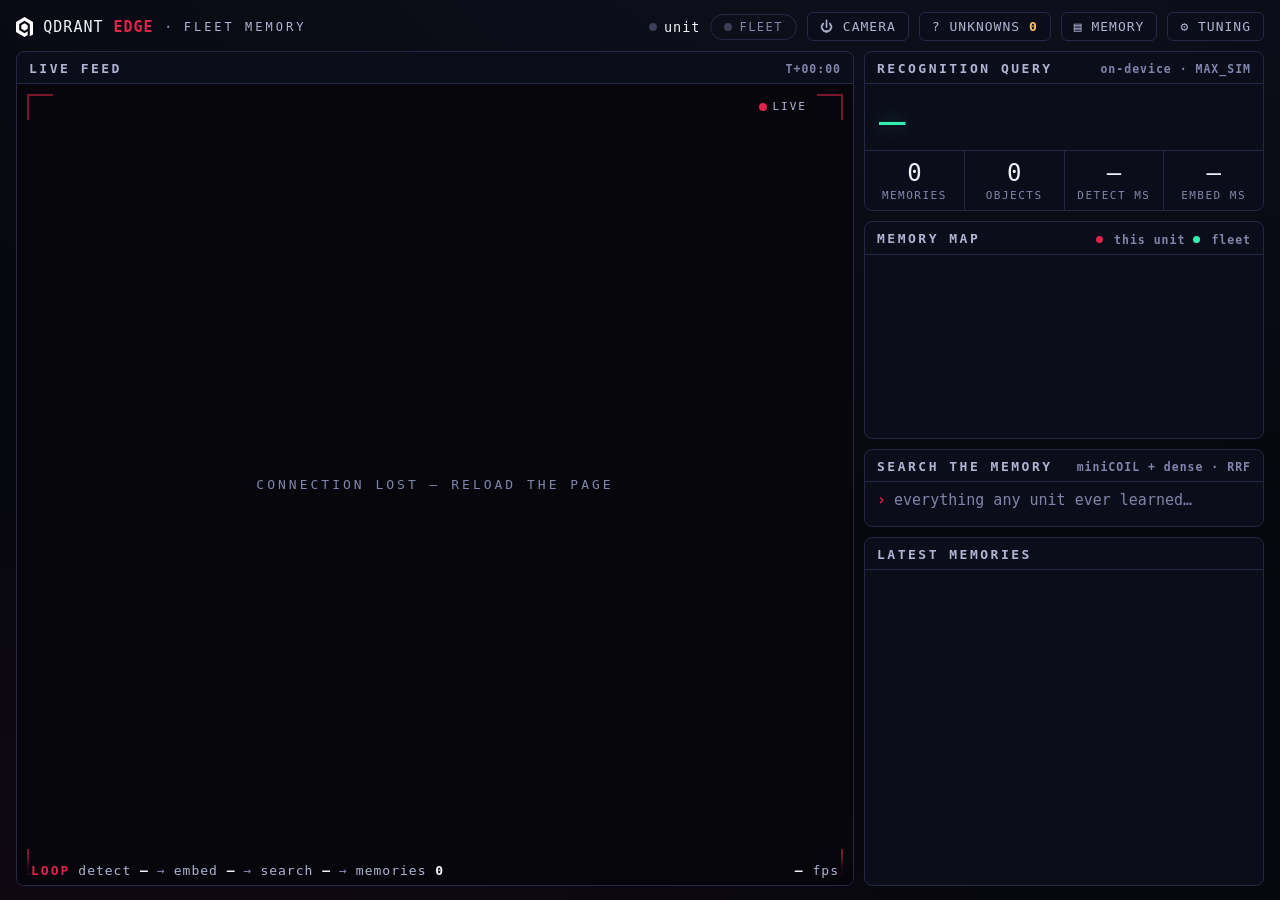
==== static/index.html @ 28a81033 "Teach hints, ignore folding, vector-count memories, UI polish Co-Authored-By: Claude Fable 5 <norepl" ====
<!doctype html>
<html lang="en">
<head>
<meta charset="utf-8">
<meta name="viewport" content="width=device-width, initial-scale=1">
<title>Fleet Memory · Qdrant Edge</title>
<link rel="stylesheet" href="/static/style.css">
</head>
<body>
<div id="app">
  <header id="topbar">
    <div class="brand">
      <img class="brand-img" src="/static/brand/qdrant-brandmark-white.svg" alt="Qdrant">
      <span class="brand-name">QDRANT <b>EDGE</b></span>
      <span class="brand-sep">·</span>
      <span class="brand-sub">Fleet Memory</span>
    </div>
    <div class="top-status">
      <span class="unit-tag"><span id="unit-dot" class="unit-dot"></span><span id="device-name">unit</span></span>
      <span id="fleet-pill" class="pill off" data-tip="">
        <span id="fleet-dot" class="unit-dot off"></span><span id="fleet-label">FLEET</span>
      </span>
      <button id="btn-pull" class="top-btn hidden">⇣ PULL</button>
      <button id="btn-camera" class="top-btn">⏻ CAMERA</button>
      <button id="btn-unknowns" class="top-btn">? UNKNOWNS <b id="unknown-count">0</b></button>
      <button id="btn-inventory" class="top-btn">▤ MEMORY</button>
      <button id="btn-tuning" class="top-btn">⚙ TUNING</button>
    </div>
  </header>

  <main id="grid">
    <section id="feed-panel" class="panel">
      <div class="panel-title">LIVE FEED
        <span id="clock" class="title-side">T+00:00</span>
      </div>
      <div id="feed-wrap">
        <canvas id="view"></canvas>
        <div class="hud-corner tl"></div><div class="hud-corner tr"></div>
        <div class="hud-corner bl"></div><div class="hud-corner br"></div>
        <div id="rec"><span class="rec-dot"></span>LIVE</div>
        <div id="no-feed">standing by — camera off</div>
        <div id="pipeline-ticker">
          <span class="tick-label">LOOP</span>
          <span class="tick-step">detect <b id="t-detect">—</b></span><span class="tick-arrow">→</span>
          <span class="tick-step">embed <b id="t-embed">—</b></span><span class="tick-arrow">→</span>
          <span class="tick-step">search <b id="t-query">—</b></span><span class="tick-arrow">→</span>
          <span class="tick-step">memories <b id="t-count">0</b></span>
          <span class="tick-step right"><b id="t-fps">—</b> fps</span>
        </div>
        <div id="popover" class="hidden"></div>
      </div>
    </section>

    <aside id="rail">
      <section class="panel" id="latency-panel">
        <div class="panel-title">RECOGNITION QUERY <span class="title-side">on-device · MAX_SIM</span></div>
        <div id="latency-row">
          <div id="latency-big"><span id="hud-ms">—</span></div>
          <canvas id="spark" width="240" height="52"></canvas>
        </div>
        <div class="metrics-row">
          <div class="metric"><div class="metric-value" id="m-memories">0</div><div class="metric-label">Memories</div></div>
          <div class="metric"><div class="metric-value" id="m-objects">0</div><div class="metric-label">Objects</div></div>
          <div class="metric"><div class="metric-value" id="m-detect">—</div><div class="metric-label">Detect ms</div></div>
          <div class="metric"><div class="metric-value" id="m-embed">—</div><div class="metric-label">Embed ms</div></div>
        </div>
      </section>

      <section class="panel" id="map-panel">
        <div class="panel-title">MEMORY MAP <span class="title-side"><i class="dot local"></i> this unit <i class="dot fleet"></i> fleet</span></div>
        <div id="map-wrap">
          <canvas id="map-canvas"></canvas>
          <div id="map-tip" class="hidden"><img alt=""><span></span></div>
        </div>
      </section>

      <section class="panel" id="search-panel">
        <div class="panel-title">SEARCH THE MEMORY <span class="title-side" id="search-ms">miniCOIL + dense · RRF</span></div>
        <div id="query-box">
          <span class="prompt">›</span>
          <input id="search" type="text" autocomplete="off" spellcheck="false"
                 placeholder="everything any unit ever learned…">
          <button id="search-clear" class="hidden" title="clear search">×</button>
        </div>
        <div id="search-results"></div>
      </section>

      <section class="panel" id="memories-panel">
        <div class="panel-title">LATEST MEMORIES</div>
        <div id="recent-memories"></div>
      </section>
    </aside>
  </main>
</div>

<aside id="drawer" class="hidden">
  <div class="drawer-head"><span id="drawer-title">unknowns</span><button id="drawer-close">×</button></div>
  <div id="drawer-body"></div>
  <div id="drawer-foot" class="hidden">
    <button id="btn-merge" class="mini-btn" disabled>merge 2 selected</button>
    <button id="btn-push" class="push-btn" disabled>⛟ PUSH TO FLEET</button>
  </div>
</aside>

<aside id="tuning" class="hidden">
  <div class="drawer-head"><span>TUNING</span><button id="tuning-close">×</button></div>
  <div class="tuning-body">
    <p class="tune-intro">Every box is decided by one vector search against memory.
    These sliders move the decision lines.</p>

    <div class="setting">
      <label>DETECTOR SENSITIVITY <b id="v-conf"></b></label>
      <input type="range" id="s-conf" min="0.1" max="0.7" step="0.01">
      <p class="tune-hint">How easily the camera proposes a region at all.
      Lower&nbsp;= more boxes (and more noise); higher&nbsp;= only confident shapes.</p>
    </div>

    <div class="setting">
      <label>MAX OBJECT SIZE <b id="v-area"></b></label>
      <input type="range" id="s-area" min="0.05" max="0.60" step="0.01">
      <p class="tune-hint">Biggest region worth tracking, as a share of the frame.
      Anything larger is treated as scenery and skipped. Raise it to teach
      big items held close to the camera; lower it if empty phantom boxes appear.</p>
    </div>

    <div class="setting">
      <label>RECOGNIZE ABOVE <b id="v-same"></b></label>
      <input type="range" id="s-same" min="0.5" max="0.99" step="0.01">
      <p class="tune-hint">Similarity needed to name an object on its own.
      Lower&nbsp;= bolder (risks wrong names); higher&nbsp;= stricter (asks more often).</p>
    </div>

    <div class="setting">
      <label>SUGGEST ABOVE <b id="v-suggest"></b></label>
      <input type="range" id="s-suggest" min="0.3" max="0.9" step="0.01">
      <p class="tune-hint">Below "recognize" but above this, it asks:
      “looks like&nbsp;X — same?” Below this it stays unknown.</p>
    </div>

    <div class="setting">
      <label>SUPPRESS ABOVE <b id="v-ignore"></b></label>
      <input type="range" id="s-ignore" min="0.6" max="0.99" step="0.01">
      <p class="tune-hint">How closely something must match a blocklisted look
      before it's hidden. Kept strict so real objects are never silently eaten.</p>
    </div>

    <div id="tier-band">
      <div class="band unknown">unknown</div>
      <div class="band suggest">ask</div>
      <div class="band same">recognize</div>
    </div>
    <p class="tune-hint center">the similarity scale, 0 → 1</p>
  </div>
</aside>

<div id="scale-banner" class="hidden">⚡ 300,000 memories loaded — a year of robot life. Press S to detach.</div>
<div id="toasts"></div>
<script src="/static/app.js"></script>
</body>
</html>
---- static/style.css ----
/* Fleet Memory — Qdrant Edge showcase. Mission-control theme, no build step. */

:root {
  --bg: #07070f;
  --panel: #0c0d1a;
  --panel2: #101122;
  --border: #262945;
  --text: #f2f3fa;
  --dim: #b0b4d2;
  --faint: #8085ab;
  --red: #dc244c;          /* Qdrant crimson */
  --red-soft: rgba(220, 36, 76, .16);
  --green: #34f0b0;
  --amber: #ffbe66;
  --blue: #8aa4ff;
  --mono: "JetBrains Mono", "SF Mono", ui-monospace, Menlo, monospace;
}

* { margin: 0; padding: 0; box-sizing: border-box; }
html, body { height: 100%; }
body {
  background: var(--bg); color: var(--text);
  font-family: var(--mono); font-size: 15px;
  overflow: hidden;
}

#app {
  height: 100vh; display: flex; flex-direction: column;
  padding: 12px 16px 14px; gap: 10px;
  background:
    radial-gradient(1200px 600px at 70% -10%, rgba(138, 164, 255, .06), transparent),
    radial-gradient(900px 500px at 10% 110%, rgba(220, 36, 76, .05), transparent),
    var(--bg);
}

/* ---------- top bar ---------- */
#topbar { display: flex; align-items: center; justify-content: space-between; gap: 12px; }
.brand { display: flex; align-items: center; gap: 10px; letter-spacing: 1px; font-size: 15px; }
.brand-img { height: 20px; display: block; }
.brand-name b { color: var(--red); font-weight: 700; }
.brand-sep { color: var(--faint); }
.brand-sub { color: var(--dim); font-size: 12px; letter-spacing: 3px; text-transform: uppercase; }
.top-status { display: flex; align-items: center; gap: 10px; }
.unit-tag { display: flex; align-items: center; gap: 7px; font-size: 13.5px; letter-spacing: 1px; }
.unit-tag.dim { color: var(--dim); }
.unit-dot { width: 8px; height: 8px; border-radius: 50%; background: var(--green); box-shadow: 0 0 8px var(--green); }
.unit-dot.off { background: #3a3d55; box-shadow: none; }
.top-btn {
  background: var(--panel); color: var(--dim); border: 1px solid var(--border);
  border-radius: 6px; padding: 6px 12px; cursor: pointer;
  font-family: var(--mono); font-size: 13px; letter-spacing: 1px;
}
.top-btn:hover { color: var(--text); border-color: var(--red); }
.top-btn b { color: var(--amber); }
.top-btn.hidden { display: none; }
.top-btn.cam-off { color: var(--red); border-color: var(--red); background: var(--red-soft); }

/* fleet pill + tooltip */
.pill {
  position: relative; display: flex; align-items: center; gap: 7px;
  border: 1px solid var(--border); border-radius: 999px; padding: 5px 13px;
  font-size: 12px; letter-spacing: 1.5px; color: var(--dim); cursor: help;
}
.pill.on { border-color: rgba(52, 240, 176, .5); color: var(--green); }
.pill.off { color: var(--faint); }
.pill.local { border-style: dashed; }
.pill::after {
  content: attr(data-tip);
  position: absolute; top: calc(100% + 9px); right: 0; z-index: 80;
  width: 280px; padding: 9px 11px;
  background: rgba(5, 5, 11, .97); border: 1px solid var(--border); border-radius: 8px;
  color: var(--dim); font-size: 13px; line-height: 1.5; letter-spacing: .2px;
  text-transform: none; white-space: normal;
  opacity: 0; pointer-events: none; transition: opacity .15s ease .1s;
}
.pill:hover::after { opacity: 1; }

/* ---------- layout ---------- */
#grid { flex: 1; display: grid; grid-template-columns: 1fr 400px; gap: 10px; min-height: 0; }
#rail { display: flex; flex-direction: column; gap: 10px; min-height: 0; }
.panel {
  background: var(--panel); border: 1px solid var(--border); border-radius: 8px;
  display: flex; flex-direction: column; overflow: hidden;
}
.panel-title {
  display: flex; justify-content: space-between; align-items: baseline;
  font-size: 13px; letter-spacing: 2.5px; color: var(--dim); font-weight: 600;
  padding: 9px 12px 7px; border-bottom: 1px solid var(--border);
}
.title-side { color: var(--faint); font-size: 11.5px; letter-spacing: 1px; display: flex; gap: 8px; align-items: center; }
.title-side .dot { width: 7px; height: 7px; border-radius: 50%; display: inline-block; margin-right: 3px; }
.dot.local { background: var(--red); }
.dot.fleet { background: var(--green); }

/* ---------- live feed ---------- */
#feed-panel { min-height: 0; }
#feed-wrap { position: relative; flex: 1; min-height: 0; background: #05050b; }
#view { width: 100%; height: 100%; display: block; cursor: crosshair; }
.hud-corner {
  position: absolute; width: 26px; height: 26px; border: 2px solid rgba(220, 36, 76, .55);
  pointer-events: none;
}
.hud-corner.tl { top: 10px; left: 10px; border-right: none; border-bottom: none; }
.hud-corner.tr { top: 10px; right: 10px; border-left: none; border-bottom: none; }
.hud-corner.bl { bottom: 10px; left: 10px; border-right: none; border-top: none; }
.hud-corner.br { bottom: 10px; right: 10px; border-left: none; border-top: none; }
#rec {
  position: absolute; top: 16px; right: 46px; display: flex; align-items: center; gap: 6px;
  font-size: 11px; letter-spacing: 2px; color: var(--dim);
}
.rec-dot { width: 8px; height: 8px; border-radius: 50%; background: var(--red); animation: blink 1.6s infinite; }
@keyframes blink { 50% { opacity: .25; } }
#no-feed {
  position: absolute; inset: 0; display: flex; align-items: center; justify-content: center;
  color: var(--faint); letter-spacing: 3px; font-size: 13px; text-transform: uppercase;
  background: repeating-linear-gradient(0deg, transparent 0 3px, rgba(255,255,255,.012) 3px 4px);
}
#pipeline-ticker {
  position: absolute; left: 0; right: 0; bottom: 0;
  display: flex; align-items: center; gap: 8px; padding: 7px 14px;
  background: linear-gradient(180deg, transparent, rgba(5, 5, 11, .85) 40%);
  font-size: 13px; color: var(--dim); letter-spacing: 1px;
}
.tick-label { color: var(--red); font-weight: 700; letter-spacing: 2px; }
.tick-step b { color: var(--text); }
.tick-arrow { color: var(--faint); }
.tick-step.right { margin-left: auto; }

/* ---------- latency + metrics ---------- */
#latency-row { display: flex; align-items: center; gap: 14px; padding: 10px 14px 4px; }
#latency-big { font-size: 44px; color: var(--green); min-width: 130px; text-shadow: 0 0 18px rgba(52, 240, 176, .35); }
#spark { flex: 1; }
.metrics-row { display: grid; grid-template-columns: repeat(4, 1fr); gap: 1px; background: var(--border); border-top: 1px solid var(--border); }
.metric { background: var(--panel); padding: 8px 6px; text-align: center; }
.metric-value { font-size: 24px; color: var(--text); }
.metric-value.flash { color: var(--amber); }
.metric-label { font-size: 11px; color: var(--faint); letter-spacing: 1.5px; text-transform: uppercase; margin-top: 2px; }

/* ---------- map ---------- */
#map-panel { flex: 0 0 218px; }
#map-wrap { position: relative; flex: 1; min-height: 0; }
#map-canvas { width: 100%; height: 100%; display: block; cursor: pointer; }
#map-tip {
  position: absolute; z-index: 30; pointer-events: none;
  display: flex; align-items: center; gap: 8px;
  background: rgba(5, 5, 11, .94); border: 1px solid var(--border); border-radius: 7px;
  padding: 7px 10px; font-size: 13px;
}
#map-tip.hidden { display: none; }
#map-tip img { width: 38px; height: 38px; border-radius: 5px; object-fit: cover; background: #05050b; }

/* ---------- search ---------- */
#query-box { display: flex; align-items: center; gap: 8px; padding: 9px 12px; }
#query-box .prompt { color: var(--red); font-weight: 700; }
#search {
  flex: 1; background: transparent; border: none; outline: none;
  color: var(--text); font-family: var(--mono); font-size: 15px;
}
#search::placeholder { color: var(--faint); }
#search-results { max-height: 340px; overflow-y: auto; padding: 0 8px 8px; }
.result-row {
  display: flex; align-items: center; gap: 9px; padding: 6px 8px; border-radius: 6px; cursor: pointer;
}
.result-row:hover { background: var(--panel2); }
.result-thumb { width: 54px; height: 54px; border-radius: 4px; object-fit: cover; background: #05050b; }
.result-label { flex: 1; white-space: nowrap; overflow: hidden; text-overflow: ellipsis; }
.result-score { width: 70px; height: 5px; background: var(--panel2); border-radius: 3px; overflow: hidden; }
.result-score i { display: block; height: 100%; background: var(--red); }
.result-none { color: var(--faint); padding: 4px 10px 8px; font-size: 13.5px; }

/* ---------- latest memories ---------- */
#memories-panel { flex: 1; min-height: 90px; }
#recent-memories { flex: 1; overflow-y: auto; padding: 7px 9px; }
.mem-row {
  display: flex; align-items: center; gap: 9px; padding: 5px 6px; border-radius: 6px;
  cursor: pointer; animation: ev-in .25s ease;
}
.mem-row:hover { background: var(--panel2); }
.mem-thumb { width: 58px; height: 58px; border-radius: 5px; object-fit: cover; background: #05050b; border: 1px solid var(--border); }
.mem-main { flex: 1; min-width: 0; }
.mem-label { font-size: 14.5px; white-space: nowrap; overflow: hidden; text-overflow: ellipsis; }
.mem-meta { font-size: 12px; color: var(--faint); }
.mem-none { color: var(--faint); padding: 8px 10px; font-size: 13.5px; }
@keyframes ev-in { from { opacity: 0; transform: translateY(-4px); } }

/* search result meta */
.result-main { flex: 1; min-width: 0; }
.result-meta { font-size: 12px; color: var(--faint); }
.sim-tag { font-size: 9px; color: var(--blue); border: 1px solid var(--blue); border-radius: 3px; padding: 0 4px; letter-spacing: 1px; }

/* ---------- drawers ---------- */
aside#drawer, aside#tuning {
  position: fixed; top: 0; right: 0; bottom: 0; width: 430px; z-index: 40;
  background: var(--panel); border-left: 1px solid var(--border);
  display: flex; flex-direction: column; transition: transform .18s ease;
  font-family: var(--mono);
}
aside.hidden { transform: translateX(105%); }
.drawer-head {
  display: flex; justify-content: space-between; align-items: center;
  padding: 14px; border-bottom: 1px solid var(--border);
  letter-spacing: 2.5px; font-size: 12px; color: var(--dim); font-weight: 600;
  text-transform: uppercase;
}
.drawer-head button { background: none; border: none; color: var(--dim); font-size: 18px; cursor: pointer; }
#drawer-body { overflow-y: auto; padding: 10px; flex: 1; }
.section-head { font-size: 11.5px; letter-spacing: 2px; color: var(--faint); margin: 12px 4px 7px; text-transform: uppercase; }

.unknown-item, .inv-item {
  display: flex; gap: 10px; align-items: center; padding: 9px 10px;
  border: 1px solid var(--border); border-radius: 8px; margin-bottom: 8px;
  background: var(--panel2); cursor: pointer;
}
.unknown-item:hover { border-color: var(--blue); }
.inv-thumb, .unk-thumb {
  width: 58px; height: 58px; border-radius: 6px; object-fit: cover;
  background: #05050b; border: 1px solid var(--border); flex-shrink: 0;
}
.inv-main { flex: 1; min-width: 0; }
.inv-label { font-weight: 600; white-space: nowrap; overflow: hidden; text-overflow: ellipsis; }
.inv-meta { color: var(--faint); font-size: 12.5px; }
.badge {
  font-size: 9.5px; padding: 1px 6px; border-radius: 4px;
  border: 1px solid var(--border); color: var(--dim); margin-left: 5px; letter-spacing: 1px;
}
.badge.fleet { color: var(--green); border-color: var(--green); }
.badge.ignored { color: var(--amber); border-color: var(--amber); }
.inv-actions { display: flex; gap: 5px; }
.mini-btn {
  background: none; border: 1px solid var(--border); color: var(--dim);
  border-radius: 5px; padding: 4px 9px; font-size: 12.5px; cursor: pointer; font-family: var(--mono);
}
.mini-btn:hover { color: var(--text); border-color: var(--red); }
.stab { height: 4px; border-radius: 2px; background: var(--blue); opacity: .7; margin-top: 5px; }
.teach-inline { display: flex; gap: 6px; margin-top: 7px; }
.teach-inline input {
  flex: 1; background: #05050b; border: 1px solid var(--border); border-radius: 5px;
  color: var(--text); font-family: var(--mono); font-size: 12px; padding: 5px 8px; min-width: 0;
}
.teach-inline input:focus { outline: none; border-color: var(--red); }

.views-row {
  display: flex; flex-wrap: wrap; gap: 6px; padding: 8px 10px 10px 14px;
  border: 1px solid var(--border); border-top: none; border-radius: 0 0 8px 8px;
  background: #090a14; margin: -9px 0 8px 0;
}
.view-cell { position: relative; }
.view-cell img { width: 52px; height: 52px; object-fit: cover; border-radius: 5px; border: 1px solid var(--border); }
.view-cell.human img { border-color: var(--green); }
.view-x {
  position: absolute; top: -6px; right: -6px; width: 17px; height: 17px;
  border-radius: 50%; background: var(--red); color: white; border: none;
  font-size: 10px; line-height: 1; cursor: pointer; display: none;
}
.view-cell:hover .view-x { display: block; }

#drawer-foot { display: flex; gap: 8px; padding: 10px 12px; border-top: 1px solid var(--border); }
#drawer-foot.hidden { display: none; }
.push-btn {
  flex: 1; background: var(--red); color: white; border: none; border-radius: 6px;
  padding: 8px 0; font-family: var(--mono); font-size: 12px; letter-spacing: 1.5px;
  font-weight: 700; cursor: pointer;
}
#drawer-foot button:disabled { opacity: .35; cursor: default; }
.inv-check { accent-color: var(--red); width: 15px; height: 15px; flex-shrink: 0; }

/* ---------- tuning ---------- */
.tuning-body { padding: 14px; overflow-y: auto; }
.tune-intro { color: var(--dim); font-size: 13.5px; line-height: 1.5; margin-bottom: 14px; }
.setting { padding: 10px 0 12px; border-bottom: 1px solid var(--border); }
.setting label { display: flex; justify-content: space-between; color: var(--dim); font-size: 12.5px; letter-spacing: 1.5px; margin-bottom: 7px; }
.setting b { color: var(--text); }
.setting input[type=range] { width: 100%; accent-color: var(--red); }
.tune-hint { color: var(--faint); font-size: 12.5px; line-height: 1.45; margin-top: 6px; }
.tune-hint.center { text-align: center; }
#tier-band { display: flex; margin-top: 16px; border-radius: 5px; overflow: hidden; height: 22px; font-size: 10px; letter-spacing: 1px; text-transform: uppercase; }
#tier-band .band { display: flex; align-items: center; justify-content: center; color: #05050b; font-weight: 700; }
.band.unknown { background: var(--blue); }
.band.suggest { background: var(--amber); }
.band.same { background: var(--green); }

/* ---------- popover ---------- */
#popover {
  position: absolute; z-index: 50; min-width: 230px;
  background: var(--panel); border: 1px solid var(--border); border-radius: 10px;
  padding: 12px; box-shadow: 0 12px 40px rgba(0, 0, 0, .6); font-family: var(--mono);
}
#popover.hidden { display: none; }
#popover h4 { font-size: 13px; color: var(--dim); margin-bottom: 8px; letter-spacing: 1px; font-weight: 600; }
#popover input[type=text] {
  width: 100%; background: #05050b; color: var(--text);
  border: 1px solid var(--border); border-radius: 6px; padding: 7px 9px;
  font-size: 15px; font-family: var(--mono); margin-top: 8px;
}
#popover input:focus { outline: none; border-color: var(--red); }
.pop-row { display: flex; gap: 8px; margin-top: 10px; }
.pop-btn {
  flex: 1; border-radius: 6px; padding: 8px 0; font-size: 13.5px; cursor: pointer;
  background: var(--red); color: white; border: none; font-weight: 700; font-family: var(--mono);
}
.pop-btn.ghost { background: none; border: 1px solid var(--border); color: var(--dim); }
.pop-btn.ghost:hover { color: var(--text); }
.pop-btn.ok { background: var(--green); color: #05231a; }

/* ---------- flow particle ---------- */
.mem-pulse {
  position: fixed; width: 10px; height: 10px; border-radius: 50%; z-index: 90;
  background: var(--red); box-shadow: 0 0 12px var(--red); pointer-events: none;
  transition: all .8s cubic-bezier(.4, 0, .6, 1); opacity: .95;
}

/* ---------- banner + toasts ---------- */
#scale-banner {
  position: fixed; top: 58px; left: 50%; transform: translateX(-50%); z-index: 60;
  background: var(--red-soft); border: 1px solid var(--red); color: var(--text);
  border-radius: 8px; padding: 7px 18px; font-size: 12px; letter-spacing: .5px;
  font-family: var(--mono); backdrop-filter: blur(4px);
}
#scale-banner.hidden { display: none; }
#toasts { position: fixed; bottom: 18px; left: 18px; z-index: 70; }
.toast {
  background: var(--panel); border: 1px solid var(--border); border-left: 3px solid var(--red);
  border-radius: 8px; padding: 10px 15px; margin-top: 8px; font-size: 14px;
  font-family: var(--mono); animation: fade 4s forwards; max-width: 420px;
}
@keyframes fade { 0%, 80% { opacity: 1 } 100% { opacity: 0 } }

/* search active: collapse LATEST MEMORIES (its title bar clears the search) */
body.searching #recent-memories { display: none; }
body.searching #memories-panel { flex: 0 0 auto; min-height: 0; }
body.searching #memories-panel .panel-title { cursor: pointer; }
body.searching #memories-panel .panel-title::after { content: "· click to clear search"; color: var(--faint); font-size: 11px; letter-spacing: 1px; }
#search-clear {
  background: none; border: none; color: var(--dim); font-size: 20px;
  cursor: pointer; padding: 0 4px; line-height: 1;
}
#search-clear:hover { color: var(--red); }
#search-clear.hidden { display: none; }

/* teach-popover hint chips (YOLOE's guesses — one click teaches) */
.hint-row { display: flex; flex-wrap: wrap; gap: 6px; margin-top: 2px; }
.hint-chip {
  background: var(--panel2); border: 1px dashed var(--blue); color: var(--blue);
  border-radius: 999px; padding: 4px 12px; font-size: 12.5px; cursor: pointer;
  font-family: var(--mono);
}
.hint-chip:hover { background: rgba(138, 164, 255, .12); }
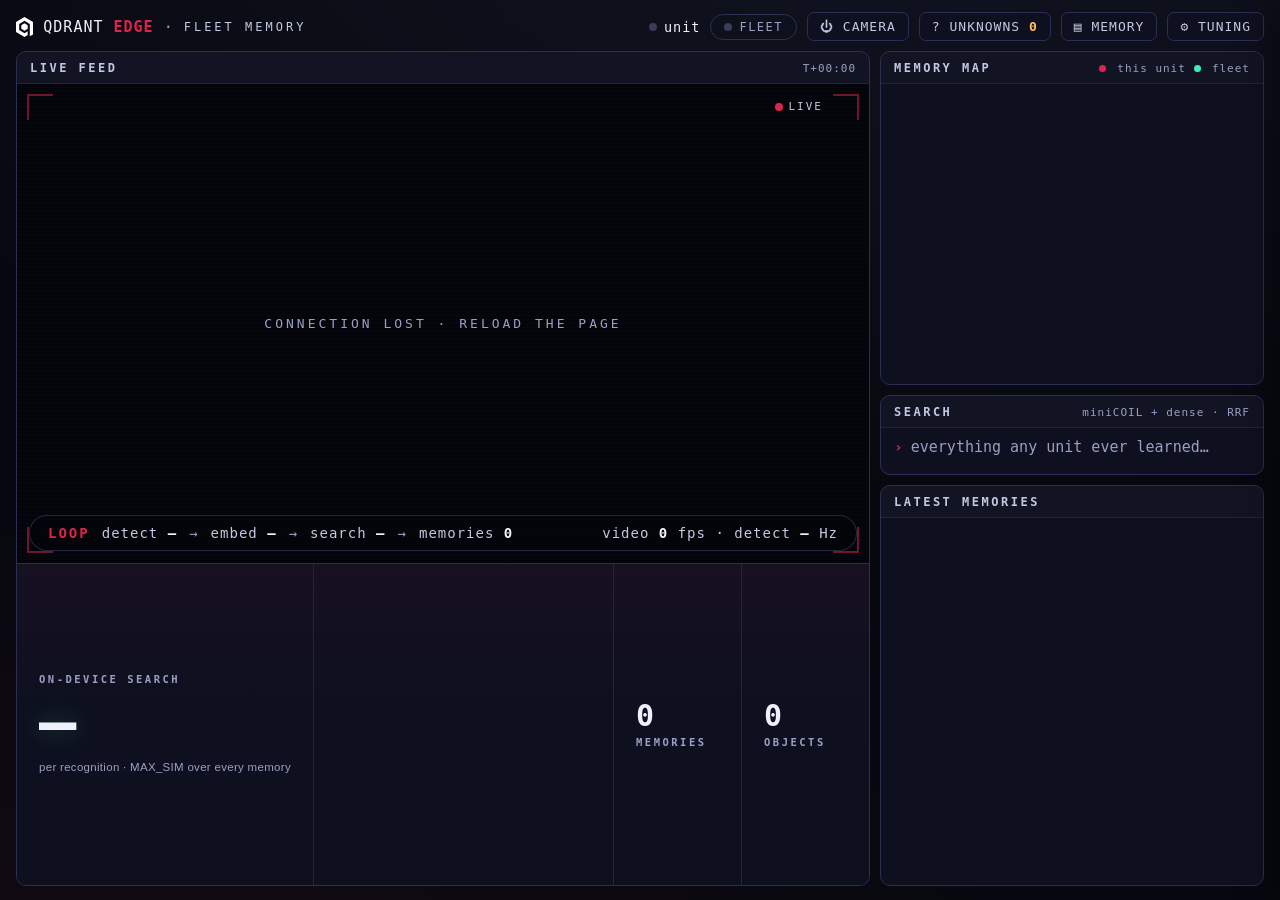
==== commit cd62b93f: "Decouple video from detect; latency-hero UI pass Co-Authored-By: Claude Fable 5 <noreply@anthropic.c" ====
--- a/static/index.html
+++ b/static/index.html
@@ -38,36 +38,39 @@
         <div class="hud-corner tl"></div><div class="hud-corner tr"></div>
         <div class="hud-corner bl"></div><div class="hud-corner br"></div>
         <div id="rec"><span class="rec-dot"></span>LIVE</div>
-        <div id="no-feed">standing by — camera off</div>
+        <div id="no-feed">standing by · camera off</div>
         <div id="pipeline-ticker">
           <span class="tick-label">LOOP</span>
           <span class="tick-step">detect <b id="t-detect">—</b></span><span class="tick-arrow">→</span>
           <span class="tick-step">embed <b id="t-embed">—</b></span><span class="tick-arrow">→</span>
           <span class="tick-step">search <b id="t-query">—</b></span><span class="tick-arrow">→</span>
           <span class="tick-step">memories <b id="t-count">0</b></span>
-          <span class="tick-step right"><b id="t-fps">—</b> fps</span>
+          <span class="tick-step right">video <b id="t-vfps">—</b> fps · detect <b id="t-fps">—</b> Hz</span>
         </div>
         <div id="popover" class="hidden"></div>
+      </div>
+      <div id="edge-band">
+        <div class="band-cell hero-cell">
+          <div class="band-label">ON-DEVICE SEARCH</div>
+          <div id="latency-big"><span id="hud-ms">—</span></div>
+          <div class="band-sub">per recognition · MAX_SIM over every memory</div>
+        </div>
+        <div class="band-cell spark-cell"><canvas id="spark"></canvas></div>
+        <div class="band-cell stat-cell">
+          <div class="band-value" id="m-memories">0</div>
+          <div class="band-label">MEMORIES</div>
+        </div>
+        <div class="band-cell stat-cell">
+          <div class="band-value" id="m-objects">0</div>
+          <div class="band-label">OBJECTS</div>
+        </div>
       </div>
     </section>
 
     <aside id="rail">
-      <section class="panel" id="latency-panel">
-        <div class="panel-title">RECOGNITION QUERY <span class="title-side">on-device · MAX_SIM</span></div>
-        <div id="latency-row">
-          <div id="latency-big"><span id="hud-ms">—</span></div>
-          <canvas id="spark" width="240" height="52"></canvas>
-        </div>
-        <div class="metrics-row">
-          <div class="metric"><div class="metric-value" id="m-memories">0</div><div class="metric-label">Memories</div></div>
-          <div class="metric"><div class="metric-value" id="m-objects">0</div><div class="metric-label">Objects</div></div>
-          <div class="metric"><div class="metric-value" id="m-detect">—</div><div class="metric-label">Detect ms</div></div>
-          <div class="metric"><div class="metric-value" id="m-embed">—</div><div class="metric-label">Embed ms</div></div>
-        </div>
-      </section>
-
       <section class="panel" id="map-panel">
-        <div class="panel-title">MEMORY MAP <span class="title-side"><i class="dot local"></i> this unit <i class="dot fleet"></i> fleet</span></div>
+        <div class="panel-title">MEMORY MAP <span class="title-side"><i class="dot local"></i> this unit <i class="dot fleet"></i> fleet
+          <button id="map-reset" class="map-reset hidden" title="reset zoom">⌂</button></span></div>
         <div id="map-wrap">
           <canvas id="map-canvas"></canvas>
           <div id="map-tip" class="hidden"><img alt=""><span></span></div>
@@ -75,7 +78,7 @@
       </section>
 
       <section class="panel" id="search-panel">
-        <div class="panel-title">SEARCH THE MEMORY <span class="title-side" id="search-ms">miniCOIL + dense · RRF</span></div>
+        <div class="panel-title">SEARCH <span class="title-side" id="search-ms">miniCOIL + dense · RRF</span></div>
         <div id="query-box">
           <span class="prompt">›</span>
           <input id="search" type="text" autocomplete="off" spellcheck="false"
@@ -105,43 +108,46 @@
 <aside id="tuning" class="hidden">
   <div class="drawer-head"><span>TUNING</span><button id="tuning-close">×</button></div>
   <div class="tuning-body">
-    <p class="tune-intro">Every box is decided by one vector search against memory.
-    These sliders move the decision lines.</p>
+    <p class="tune-intro">Five dials. The first two decide what the camera
+    points at; the last three decide how sure it must be before it speaks.</p>
 
     <div class="setting">
       <label>DETECTOR SENSITIVITY <b id="v-conf"></b></label>
       <input type="range" id="s-conf" min="0.1" max="0.7" step="0.01">
-      <p class="tune-hint">How easily the camera proposes a region at all.
-      Lower&nbsp;= more boxes (and more noise); higher&nbsp;= only confident shapes.</p>
+      <div class="slider-ends"><span>more boxes, more noise</span><span>fewer, surer boxes</span></div>
+      <p class="tune-hint">How eager the camera is to point at things at all.</p>
     </div>
 
     <div class="setting">
       <label>MAX OBJECT SIZE <b id="v-area"></b></label>
       <input type="range" id="s-area" min="0.05" max="0.60" step="0.01">
-      <p class="tune-hint">Biggest region worth tracking, as a share of the frame.
-      Anything larger is treated as scenery and skipped. Raise it to teach
-      big items held close to the camera; lower it if empty phantom boxes appear.</p>
+      <div class="slider-ends"><span>small items only</span><span>big items too</span></div>
+      <p class="tune-hint">Anything bigger than this share of the screen is
+      treated as scenery and skipped.</p>
     </div>
 
     <div class="setting">
       <label>RECOGNIZE ABOVE <b id="v-same"></b></label>
       <input type="range" id="s-same" min="0.5" max="0.99" step="0.01">
-      <p class="tune-hint">Similarity needed to name an object on its own.
-      Lower&nbsp;= bolder (risks wrong names); higher&nbsp;= stricter (asks more often).</p>
+      <div class="slider-ends"><span>names things boldly</span><span>only when certain</span></div>
+      <p class="tune-hint">How sure it must be to name something on its own.
+      Too low and it guesses wrong; too high and it keeps asking you.</p>
     </div>
 
     <div class="setting">
       <label>SUGGEST ABOVE <b id="v-suggest"></b></label>
       <input type="range" id="s-suggest" min="0.3" max="0.9" step="0.01">
-      <p class="tune-hint">Below "recognize" but above this, it asks:
-      “looks like&nbsp;X — same?” Below this it stays unknown.</p>
+      <div class="slider-ends"><span>asks about vague looks</span><span>asks only close calls</span></div>
+      <p class="tune-hint">When it's not sure enough to name, it asks
+      “same as&nbsp;X?”: this sets how vague a look can still trigger the question.</p>
     </div>
 
     <div class="setting">
       <label>SUPPRESS ABOVE <b id="v-ignore"></b></label>
       <input type="range" id="s-ignore" min="0.6" max="0.99" step="0.01">
-      <p class="tune-hint">How closely something must match a blocklisted look
-      before it's hidden. Kept strict so real objects are never silently eaten.</p>
+      <div class="slider-ends"><span>hides look-alikes</span><span>hides exact matches only</span></div>
+      <p class="tune-hint">How closely something must match an ignored look
+      before it's hidden. Kept strict so a real object never disappears by accident.</p>
     </div>
 
     <div id="tier-band">
@@ -149,11 +155,12 @@
       <div class="band suggest">ask</div>
       <div class="band same">recognize</div>
     </div>
-    <p class="tune-hint center">the similarity scale, 0 → 1</p>
+    <p class="tune-hint center">how a match's similarity is decided, 0 → 1</p>
   </div>
 </aside>
 
-<div id="scale-banner" class="hidden">⚡ 300,000 memories loaded — a year of robot life. Press S to detach.</div>
+<div id="scale-banner" class="hidden">⚡ 300,000 memories loaded: a year of robot life. Press S to detach.</div>
+<div id="lightbox" class="hidden"><img alt=""></div>
 <div id="toasts"></div>
 <script src="/static/app.js"></script>
 </body>
--- a/static/style.css
+++ b/static/style.css
@@ -1,18 +1,22 @@
-/* Fleet Memory — Qdrant Edge showcase. Mission-control theme, no build step. */
+/* Fleet Memory — Qdrant Edge showcase. Mission-control theme, no build step.
+   Type system: sans for prose/meta, mono for telemetry, labels, and numbers. */
 
 :root {
-  --bg: #07070f;
-  --panel: #0c0d1a;
-  --panel2: #101122;
-  --border: #262945;
-  --text: #f2f3fa;
-  --dim: #b0b4d2;
-  --faint: #8085ab;
-  --red: #dc244c;          /* Qdrant crimson */
+  --bg: #07080f;
+  --panel: #0e101f;
+  --panel2: #161936;
+  --border: #2b2f55;
+  --border-soft: #20244a;
+  --well: #04050a;          /* video + input wells */
+  --text: #eef1fb;
+  --dim: #c3c8e2;
+  --faint: #9aa0c4;
+  --red: #dc244c;           /* Qdrant crimson */
   --red-soft: rgba(220, 36, 76, .16);
-  --green: #34f0b0;
+  --green: #3af0b4;
   --amber: #ffbe66;
   --blue: #8aa4ff;
+  --sans: -apple-system, BlinkMacSystemFont, "SF Pro Text", "Segoe UI", Roboto, Inter, sans-serif;
   --mono: "JetBrains Mono", "SF Mono", ui-monospace, Menlo, monospace;
 }
 
@@ -20,35 +24,40 @@
 html, body { height: 100%; }
 body {
   background: var(--bg); color: var(--text);
-  font-family: var(--mono); font-size: 15px;
+  font-family: var(--sans); font-size: 14.5px;
   overflow: hidden;
-}
+  -webkit-font-smoothing: antialiased;
+}
+
+::-webkit-scrollbar { width: 9px; height: 9px; }
+::-webkit-scrollbar-thumb { background: var(--border); border-radius: 5px; border: 2px solid var(--panel); }
+::-webkit-scrollbar-track { background: transparent; }
 
 #app {
   height: 100vh; display: flex; flex-direction: column;
   padding: 12px 16px 14px; gap: 10px;
   background:
-    radial-gradient(1200px 600px at 70% -10%, rgba(138, 164, 255, .06), transparent),
-    radial-gradient(900px 500px at 10% 110%, rgba(220, 36, 76, .05), transparent),
+    radial-gradient(1200px 600px at 70% -10%, rgba(138, 164, 255, .07), transparent),
+    radial-gradient(900px 500px at 10% 110%, rgba(220, 36, 76, .06), transparent),
     var(--bg);
 }
 
 /* ---------- top bar ---------- */
 #topbar { display: flex; align-items: center; justify-content: space-between; gap: 12px; }
-.brand { display: flex; align-items: center; gap: 10px; letter-spacing: 1px; font-size: 15px; }
+.brand { display: flex; align-items: center; gap: 10px; letter-spacing: 1px; font-size: 15px; font-family: var(--mono); }
 .brand-img { height: 20px; display: block; }
 .brand-name b { color: var(--red); font-weight: 700; }
 .brand-sep { color: var(--faint); }
 .brand-sub { color: var(--dim); font-size: 12px; letter-spacing: 3px; text-transform: uppercase; }
 .top-status { display: flex; align-items: center; gap: 10px; }
-.unit-tag { display: flex; align-items: center; gap: 7px; font-size: 13.5px; letter-spacing: 1px; }
-.unit-tag.dim { color: var(--dim); }
+.unit-tag { display: flex; align-items: center; gap: 7px; font-size: 13.5px; letter-spacing: 1px; font-family: var(--mono); }
 .unit-dot { width: 8px; height: 8px; border-radius: 50%; background: var(--green); box-shadow: 0 0 8px var(--green); }
 .unit-dot.off { background: #3a3d55; box-shadow: none; }
 .top-btn {
   background: var(--panel); color: var(--dim); border: 1px solid var(--border);
-  border-radius: 6px; padding: 6px 12px; cursor: pointer;
+  border-radius: 7px; padding: 6px 12px; cursor: pointer;
   font-family: var(--mono); font-size: 13px; letter-spacing: 1px;
+  transition: color .12s, border-color .12s;
 }
 .top-btn:hover { color: var(--text); border-color: var(--red); }
 .top-btn b { color: var(--amber); }
@@ -59,45 +68,50 @@
 .pill {
   position: relative; display: flex; align-items: center; gap: 7px;
   border: 1px solid var(--border); border-radius: 999px; padding: 5px 13px;
-  font-size: 12px; letter-spacing: 1.5px; color: var(--dim); cursor: help;
-}
-.pill.on { border-color: rgba(52, 240, 176, .5); color: var(--green); }
+  font-family: var(--mono); font-size: 12px; letter-spacing: 1.5px; color: var(--dim); cursor: help;
+}
+.pill.on { border-color: rgba(58, 240, 180, .55); color: var(--green); }
 .pill.off { color: var(--faint); }
 .pill.local { border-style: dashed; }
 .pill::after {
   content: attr(data-tip);
   position: absolute; top: calc(100% + 9px); right: 0; z-index: 80;
-  width: 280px; padding: 9px 11px;
-  background: rgba(5, 5, 11, .97); border: 1px solid var(--border); border-radius: 8px;
-  color: var(--dim); font-size: 13px; line-height: 1.5; letter-spacing: .2px;
-  text-transform: none; white-space: normal;
+  width: 290px; padding: 10px 12px;
+  background: rgba(6, 7, 14, .97); border: 1px solid var(--border); border-radius: 9px;
+  color: var(--dim); font-family: var(--sans); font-size: 13px; line-height: 1.5;
+  letter-spacing: .2px; text-transform: none; white-space: normal;
   opacity: 0; pointer-events: none; transition: opacity .15s ease .1s;
 }
 .pill:hover::after { opacity: 1; }
 
 /* ---------- layout ---------- */
-#grid { flex: 1; display: grid; grid-template-columns: 1fr 400px; gap: 10px; min-height: 0; }
+#grid { flex: 1; display: grid; grid-template-columns: 1fr 384px; gap: 10px; min-height: 0; }
 #rail { display: flex; flex-direction: column; gap: 10px; min-height: 0; }
 .panel {
-  background: var(--panel); border: 1px solid var(--border); border-radius: 8px;
+  background: var(--panel); border: 1px solid var(--border); border-radius: 10px;
   display: flex; flex-direction: column; overflow: hidden;
 }
 .panel-title {
   display: flex; justify-content: space-between; align-items: baseline;
-  font-size: 13px; letter-spacing: 2.5px; color: var(--dim); font-weight: 600;
-  padding: 9px 12px 7px; border-bottom: 1px solid var(--border);
-}
-.title-side { color: var(--faint); font-size: 11.5px; letter-spacing: 1px; display: flex; gap: 8px; align-items: center; }
+  font-family: var(--mono); font-size: 12px; letter-spacing: 2.5px;
+  color: var(--dim); font-weight: 700;
+  padding: 9px 13px 8px; border-bottom: 1px solid var(--border-soft);
+  background: rgba(255, 255, 255, .015);
+}
+.title-side { color: var(--faint); font-size: 11px; letter-spacing: 1px; font-weight: 400; display: flex; gap: 8px; align-items: center; }
 .title-side .dot { width: 7px; height: 7px; border-radius: 50%; display: inline-block; margin-right: 3px; }
 .dot.local { background: var(--red); }
 .dot.fleet { background: var(--green); }
 
 /* ---------- live feed ---------- */
 #feed-panel { min-height: 0; }
-#feed-wrap { position: relative; flex: 1; min-height: 0; background: #05050b; }
+#feed-wrap {
+  position: relative; flex: 0 1 auto; min-height: 0;
+  aspect-ratio: 16 / 9; background: var(--well);
+}
 #view { width: 100%; height: 100%; display: block; cursor: crosshair; }
 .hud-corner {
-  position: absolute; width: 26px; height: 26px; border: 2px solid rgba(220, 36, 76, .55);
+  position: absolute; width: 26px; height: 26px; border: 2px solid rgba(220, 36, 76, .5);
   pointer-events: none;
 }
 .hud-corner.tl { top: 10px; left: 10px; border-right: none; border-bottom: none; }
@@ -106,121 +120,153 @@
 .hud-corner.br { bottom: 10px; right: 10px; border-left: none; border-top: none; }
 #rec {
   position: absolute; top: 16px; right: 46px; display: flex; align-items: center; gap: 6px;
-  font-size: 11px; letter-spacing: 2px; color: var(--dim);
+  font-family: var(--mono); font-size: 11px; letter-spacing: 2px; color: var(--dim);
 }
 .rec-dot { width: 8px; height: 8px; border-radius: 50%; background: var(--red); animation: blink 1.6s infinite; }
 @keyframes blink { 50% { opacity: .25; } }
 #no-feed {
   position: absolute; inset: 0; display: flex; align-items: center; justify-content: center;
-  color: var(--faint); letter-spacing: 3px; font-size: 13px; text-transform: uppercase;
+  color: var(--faint); font-family: var(--mono); letter-spacing: 3px; font-size: 13px; text-transform: uppercase;
   background: repeating-linear-gradient(0deg, transparent 0 3px, rgba(255,255,255,.012) 3px 4px);
 }
 #pipeline-ticker {
-  position: absolute; left: 0; right: 0; bottom: 0;
-  display: flex; align-items: center; gap: 8px; padding: 7px 14px;
-  background: linear-gradient(180deg, transparent, rgba(5, 5, 11, .85) 40%);
-  font-size: 13px; color: var(--dim); letter-spacing: 1px;
+  position: absolute; left: 12px; right: 12px; bottom: 12px;
+  display: flex; align-items: center; gap: 12px; padding: 9px 18px;
+  background: rgba(4, 5, 10, .66); backdrop-filter: blur(8px);
+  border: 1px solid rgba(43, 47, 85, .8); border-radius: 999px;
+  font-family: var(--mono); font-size: 14px; color: var(--dim); letter-spacing: 1px;
 }
 .tick-label { color: var(--red); font-weight: 700; letter-spacing: 2px; }
 .tick-step b { color: var(--text); }
 .tick-arrow { color: var(--faint); }
 .tick-step.right { margin-left: auto; }
 
-/* ---------- latency + metrics ---------- */
-#latency-row { display: flex; align-items: center; gap: 14px; padding: 10px 14px 4px; }
-#latency-big { font-size: 44px; color: var(--green); min-width: 130px; text-shadow: 0 0 18px rgba(52, 240, 176, .35); }
-#spark { flex: 1; }
-.metrics-row { display: grid; grid-template-columns: repeat(4, 1fr); gap: 1px; background: var(--border); border-top: 1px solid var(--border); }
-.metric { background: var(--panel); padding: 8px 6px; text-align: center; }
-.metric-value { font-size: 24px; color: var(--text); }
-.metric-value.flash { color: var(--amber); }
-.metric-label { font-size: 11px; color: var(--faint); letter-spacing: 1.5px; text-transform: uppercase; margin-top: 2px; }
+/* ---------- the Edge band: on-device latency is the headline ---------- */
+#edge-band {
+  flex: 1 1 auto; min-height: 96px; display: flex; align-items: stretch;
+  border-top: 1px solid var(--border);
+  background: linear-gradient(180deg, rgba(220, 36, 76, .045), transparent 45%), var(--panel);
+}
+.band-cell {
+  display: flex; flex-direction: column; justify-content: center;
+  padding: 12px 22px; min-width: 0; gap: 5px;
+}
+.band-cell + .band-cell { border-left: 1px solid var(--border-soft); }
+.hero-cell { flex: 0 0 auto; }
+.band-label { font-family: var(--mono); font-size: 10.5px; font-weight: 700; letter-spacing: 2.5px; color: var(--faint); }
+#latency-big {
+  font-family: var(--mono); font-weight: 700; line-height: 1.05;
+  font-size: clamp(38px, 7.5vh, 62px); color: var(--text);
+  text-shadow: 0 0 26px rgba(58, 240, 180, .28);
+}
+.band-sub { font-size: 11.5px; line-height: 1.35; color: var(--faint); letter-spacing: .3px; }
+.spark-cell { flex: 1 1 auto; padding: 12px 14px; }
+#spark { width: 100%; height: 100%; display: block; }
+.stat-cell { flex: 0 0 auto; min-width: 128px; }
+.band-value { font-family: var(--mono); font-size: 30px; font-weight: 600; line-height: 1; color: var(--text); transition: color .35s; }
+.band-value.flash { color: var(--amber); }
 
 /* ---------- map ---------- */
-#map-panel { flex: 0 0 218px; }
+#map-panel { flex: 5 1 0; min-height: 170px; }
 #map-wrap { position: relative; flex: 1; min-height: 0; }
 #map-canvas { width: 100%; height: 100%; display: block; cursor: pointer; }
+#map-canvas.pannable { cursor: grab; }
+#map-canvas.panning { cursor: grabbing; }
+.map-reset {
+  background: var(--panel2); border: 1px solid var(--border); color: var(--dim);
+  border-radius: 5px; font-family: var(--mono); font-size: 12px; line-height: 1;
+  padding: 2px 8px; cursor: pointer;
+}
+.map-reset:hover { color: var(--text); border-color: var(--red); }
+.map-reset.hidden { display: none; }
 #map-tip {
   position: absolute; z-index: 30; pointer-events: none;
   display: flex; align-items: center; gap: 8px;
-  background: rgba(5, 5, 11, .94); border: 1px solid var(--border); border-radius: 7px;
+  background: rgba(6, 7, 14, .95); border: 1px solid var(--border); border-radius: 7px;
   padding: 7px 10px; font-size: 13px;
 }
 #map-tip.hidden { display: none; }
-#map-tip img { width: 38px; height: 38px; border-radius: 5px; object-fit: cover; background: #05050b; }
+#map-tip img { width: 38px; height: 38px; border-radius: 5px; object-fit: cover; background: var(--well); }
 
 /* ---------- search ---------- */
-#query-box { display: flex; align-items: center; gap: 8px; padding: 9px 12px; }
-#query-box .prompt { color: var(--red); font-weight: 700; }
+#search-panel { flex: 0 0 auto; }
+#search-ms b { font-family: var(--mono); font-size: 14px; font-weight: 700; color: var(--green); }
+#query-box { display: flex; align-items: center; gap: 8px; padding: 10px 13px; }
+#query-box .prompt { color: var(--red); font-family: var(--mono); font-weight: 700; }
 #search {
   flex: 1; background: transparent; border: none; outline: none;
   color: var(--text); font-family: var(--mono); font-size: 15px;
 }
 #search::placeholder { color: var(--faint); }
-#search-results { max-height: 340px; overflow-y: auto; padding: 0 8px 8px; }
+#search-results { max-height: 300px; overflow-y: auto; padding: 0 8px 8px; }
 .result-row {
-  display: flex; align-items: center; gap: 9px; padding: 6px 8px; border-radius: 6px; cursor: pointer;
+  display: flex; align-items: center; gap: 10px; padding: 6px 8px; border-radius: 7px; cursor: pointer;
 }
 .result-row:hover { background: var(--panel2); }
-.result-thumb { width: 54px; height: 54px; border-radius: 4px; object-fit: cover; background: #05050b; }
-.result-label { flex: 1; white-space: nowrap; overflow: hidden; text-overflow: ellipsis; }
-.result-score { width: 70px; height: 5px; background: var(--panel2); border-radius: 3px; overflow: hidden; }
+.result-thumb { width: 52px; height: 52px; border-radius: 5px; object-fit: cover; background: var(--well); }
+.result-label { flex: 1; font-weight: 550; white-space: nowrap; overflow: hidden; text-overflow: ellipsis; }
+.result-score { width: 66px; height: 5px; background: var(--panel2); border-radius: 3px; overflow: hidden; }
 .result-score i { display: block; height: 100%; background: var(--red); }
 .result-none { color: var(--faint); padding: 4px 10px 8px; font-size: 13.5px; }
+.result-main { flex: 1; min-width: 0; }
+.result-meta { font-size: 12.5px; color: var(--faint); }
+.result-meta .seen { color: var(--dim); }
+.sim-tag {
+  font-family: var(--mono); font-size: 9px; color: var(--blue);
+  border: 1px solid var(--blue); border-radius: 3px; padding: 0 4px; letter-spacing: 1px;
+}
 
 /* ---------- latest memories ---------- */
-#memories-panel { flex: 1; min-height: 90px; }
+#memories-panel { flex: 6 1 0; min-height: 90px; }
 #recent-memories { flex: 1; overflow-y: auto; padding: 7px 9px; }
 .mem-row {
-  display: flex; align-items: center; gap: 9px; padding: 5px 6px; border-radius: 6px;
+  display: flex; align-items: center; gap: 10px; padding: 5px 6px; border-radius: 7px;
   cursor: pointer; animation: ev-in .25s ease;
 }
 .mem-row:hover { background: var(--panel2); }
-.mem-thumb { width: 58px; height: 58px; border-radius: 5px; object-fit: cover; background: #05050b; border: 1px solid var(--border); }
+.mem-thumb { width: 56px; height: 56px; border-radius: 6px; object-fit: cover; background: var(--well); border: 1px solid var(--border-soft); }
 .mem-main { flex: 1; min-width: 0; }
-.mem-label { font-size: 14.5px; white-space: nowrap; overflow: hidden; text-overflow: ellipsis; }
-.mem-meta { font-size: 12px; color: var(--faint); }
+.mem-label { font-size: 14.5px; font-weight: 550; white-space: nowrap; overflow: hidden; text-overflow: ellipsis; }
+.mem-meta { font-size: 12.5px; color: var(--faint); }
 .mem-none { color: var(--faint); padding: 8px 10px; font-size: 13.5px; }
 @keyframes ev-in { from { opacity: 0; transform: translateY(-4px); } }
 
-/* search result meta */
-.result-main { flex: 1; min-width: 0; }
-.result-meta { font-size: 12px; color: var(--faint); }
-.sim-tag { font-size: 9px; color: var(--blue); border: 1px solid var(--blue); border-radius: 3px; padding: 0 4px; letter-spacing: 1px; }
-
 /* ---------- drawers ---------- */
 aside#drawer, aside#tuning {
-  position: fixed; top: 0; right: 0; bottom: 0; width: 430px; z-index: 40;
+  position: fixed; top: 0; right: 0; bottom: 0; width: 434px; z-index: 40;
   background: var(--panel); border-left: 1px solid var(--border);
   display: flex; flex-direction: column; transition: transform .18s ease;
-  font-family: var(--mono);
-}
-aside.hidden { transform: translateX(105%); }
+  box-shadow: -18px 0 50px rgba(0, 0, 0, .45);
+}
+aside.hidden { transform: translateX(107%); box-shadow: none; }
 .drawer-head {
   display: flex; justify-content: space-between; align-items: center;
-  padding: 14px; border-bottom: 1px solid var(--border);
-  letter-spacing: 2.5px; font-size: 12px; color: var(--dim); font-weight: 600;
-  text-transform: uppercase;
+  padding: 14px; border-bottom: 1px solid var(--border-soft);
+  font-family: var(--mono); letter-spacing: 2.5px; font-size: 12px; color: var(--dim);
+  font-weight: 700; text-transform: uppercase;
 }
 .drawer-head button { background: none; border: none; color: var(--dim); font-size: 18px; cursor: pointer; }
 #drawer-body { overflow-y: auto; padding: 10px; flex: 1; }
-.section-head { font-size: 11.5px; letter-spacing: 2px; color: var(--faint); margin: 12px 4px 7px; text-transform: uppercase; }
+.section-head {
+  font-family: var(--mono); font-size: 11px; letter-spacing: 2px; color: var(--faint);
+  margin: 12px 4px 7px; text-transform: uppercase;
+}
 
 .unknown-item, .inv-item {
   display: flex; gap: 10px; align-items: center; padding: 9px 10px;
-  border: 1px solid var(--border); border-radius: 8px; margin-bottom: 8px;
-  background: var(--panel2); cursor: pointer;
+  border: 1px solid var(--border-soft); border-radius: 9px; margin-bottom: 8px;
+  background: rgba(255, 255, 255, .015); cursor: pointer;
 }
 .unknown-item:hover { border-color: var(--blue); }
 .inv-thumb, .unk-thumb {
-  width: 58px; height: 58px; border-radius: 6px; object-fit: cover;
-  background: #05050b; border: 1px solid var(--border); flex-shrink: 0;
+  width: 56px; height: 56px; border-radius: 6px; object-fit: cover;
+  background: var(--well); border: 1px solid var(--border-soft); flex-shrink: 0;
 }
 .inv-main { flex: 1; min-width: 0; }
 .inv-label { font-weight: 600; white-space: nowrap; overflow: hidden; text-overflow: ellipsis; }
 .inv-meta { color: var(--faint); font-size: 12.5px; }
 .badge {
-  font-size: 9.5px; padding: 1px 6px; border-radius: 4px;
+  font-family: var(--mono); font-size: 9.5px; padding: 1px 6px; border-radius: 4px;
   border: 1px solid var(--border); color: var(--dim); margin-left: 5px; letter-spacing: 1px;
 }
 .badge.fleet { color: var(--green); border-color: var(--green); }
@@ -228,24 +274,24 @@
 .inv-actions { display: flex; gap: 5px; }
 .mini-btn {
   background: none; border: 1px solid var(--border); color: var(--dim);
-  border-radius: 5px; padding: 4px 9px; font-size: 12.5px; cursor: pointer; font-family: var(--mono);
+  border-radius: 6px; padding: 4px 9px; font-size: 12.5px; cursor: pointer; font-family: var(--mono);
 }
 .mini-btn:hover { color: var(--text); border-color: var(--red); }
 .stab { height: 4px; border-radius: 2px; background: var(--blue); opacity: .7; margin-top: 5px; }
 .teach-inline { display: flex; gap: 6px; margin-top: 7px; }
 .teach-inline input {
-  flex: 1; background: #05050b; border: 1px solid var(--border); border-radius: 5px;
+  flex: 1; background: var(--well); border: 1px solid var(--border); border-radius: 6px;
   color: var(--text); font-family: var(--mono); font-size: 12px; padding: 5px 8px; min-width: 0;
 }
 .teach-inline input:focus { outline: none; border-color: var(--red); }
 
 .views-row {
   display: flex; flex-wrap: wrap; gap: 6px; padding: 8px 10px 10px 14px;
-  border: 1px solid var(--border); border-top: none; border-radius: 0 0 8px 8px;
-  background: #090a14; margin: -9px 0 8px 0;
+  border: 1px solid var(--border-soft); border-top: none; border-radius: 0 0 9px 9px;
+  background: rgba(0, 0, 0, .28); margin: -9px 0 8px 0;
 }
 .view-cell { position: relative; }
-.view-cell img { width: 52px; height: 52px; object-fit: cover; border-radius: 5px; border: 1px solid var(--border); }
+.view-cell img { width: 52px; height: 52px; object-fit: cover; border-radius: 5px; border: 1px solid var(--border-soft); }
 .view-cell.human img { border-color: var(--green); }
 .view-x {
   position: absolute; top: -6px; right: -6px; width: 17px; height: 17px;
@@ -253,11 +299,13 @@
   font-size: 10px; line-height: 1; cursor: pointer; display: none;
 }
 .view-cell:hover .view-x { display: block; }
-
-#drawer-foot { display: flex; gap: 8px; padding: 10px 12px; border-top: 1px solid var(--border); }
+.views-legend { align-self: center; color: var(--faint); font-size: 11px; letter-spacing: .3px; margin-left: 4px; }
+.unk-thumb.zoomable { cursor: zoom-in; }
+
+#drawer-foot { display: flex; gap: 8px; padding: 10px 12px; border-top: 1px solid var(--border-soft); }
 #drawer-foot.hidden { display: none; }
 .push-btn {
-  flex: 1; background: var(--red); color: white; border: none; border-radius: 6px;
+  flex: 1; background: var(--red); color: white; border: none; border-radius: 7px;
   padding: 8px 0; font-family: var(--mono); font-size: 12px; letter-spacing: 1.5px;
   font-weight: 700; cursor: pointer;
 }
@@ -266,36 +314,48 @@
 
 /* ---------- tuning ---------- */
 .tuning-body { padding: 14px; overflow-y: auto; }
-.tune-intro { color: var(--dim); font-size: 13.5px; line-height: 1.5; margin-bottom: 14px; }
-.setting { padding: 10px 0 12px; border-bottom: 1px solid var(--border); }
-.setting label { display: flex; justify-content: space-between; color: var(--dim); font-size: 12.5px; letter-spacing: 1.5px; margin-bottom: 7px; }
+.tune-intro { color: var(--dim); font-size: 13.5px; line-height: 1.55; margin-bottom: 14px; }
+.setting { padding: 10px 0 12px; border-bottom: 1px solid var(--border-soft); }
+.setting label {
+  display: flex; justify-content: space-between; color: var(--dim);
+  font-family: var(--mono); font-size: 12px; letter-spacing: 1.5px; margin-bottom: 7px;
+}
 .setting b { color: var(--text); }
 .setting input[type=range] { width: 100%; accent-color: var(--red); }
-.tune-hint { color: var(--faint); font-size: 12.5px; line-height: 1.45; margin-top: 6px; }
+.slider-ends { display: flex; justify-content: space-between; margin-top: 1px; font-size: 11.5px; color: var(--faint); letter-spacing: .3px; }
+.slider-ends span:first-child::before { content: "◁ "; }
+.slider-ends span:last-child::after { content: " ▷"; }
+.tune-hint { color: var(--faint); font-size: 12.5px; line-height: 1.5; margin-top: 6px; }
 .tune-hint.center { text-align: center; }
-#tier-band { display: flex; margin-top: 16px; border-radius: 5px; overflow: hidden; height: 22px; font-size: 10px; letter-spacing: 1px; text-transform: uppercase; }
-#tier-band .band { display: flex; align-items: center; justify-content: center; color: #05050b; font-weight: 700; }
+#tier-band {
+  display: flex; margin-top: 16px; border-radius: 5px; overflow: hidden; height: 22px;
+  font-family: var(--mono); font-size: 10px; letter-spacing: 1px; text-transform: uppercase;
+}
+#tier-band .band { display: flex; align-items: center; justify-content: center; color: var(--well); font-weight: 700; }
 .band.unknown { background: var(--blue); }
 .band.suggest { background: var(--amber); }
 .band.same { background: var(--green); }
 
 /* ---------- popover ---------- */
 #popover {
-  position: absolute; z-index: 50; min-width: 230px;
-  background: var(--panel); border: 1px solid var(--border); border-radius: 10px;
-  padding: 12px; box-shadow: 0 12px 40px rgba(0, 0, 0, .6); font-family: var(--mono);
+  position: absolute; z-index: 50; min-width: 236px;
+  background: #10132a; border: 1px solid var(--border); border-radius: 12px;
+  padding: 12px; box-shadow: 0 14px 44px rgba(0, 0, 0, .65);
 }
 #popover.hidden { display: none; }
-#popover h4 { font-size: 13px; color: var(--dim); margin-bottom: 8px; letter-spacing: 1px; font-weight: 600; }
+#popover h4 {
+  font-family: var(--mono); font-size: 12.5px; color: var(--dim);
+  margin-bottom: 8px; letter-spacing: 1px; font-weight: 700;
+}
 #popover input[type=text] {
-  width: 100%; background: #05050b; color: var(--text);
-  border: 1px solid var(--border); border-radius: 6px; padding: 7px 9px;
+  width: 100%; background: var(--well); color: var(--text);
+  border: 1px solid var(--border); border-radius: 7px; padding: 7px 9px;
   font-size: 15px; font-family: var(--mono); margin-top: 8px;
 }
 #popover input:focus { outline: none; border-color: var(--red); }
 .pop-row { display: flex; gap: 8px; margin-top: 10px; }
 .pop-btn {
-  flex: 1; border-radius: 6px; padding: 8px 0; font-size: 13.5px; cursor: pointer;
+  flex: 1; border-radius: 7px; padding: 8px 0; font-size: 13.5px; cursor: pointer;
   background: var(--red); color: white; border: none; font-weight: 700; font-family: var(--mono);
 }
 .pop-btn.ghost { background: none; border: 1px solid var(--border); color: var(--dim); }
@@ -313,15 +373,15 @@
 #scale-banner {
   position: fixed; top: 58px; left: 50%; transform: translateX(-50%); z-index: 60;
   background: var(--red-soft); border: 1px solid var(--red); color: var(--text);
-  border-radius: 8px; padding: 7px 18px; font-size: 12px; letter-spacing: .5px;
+  border-radius: 9px; padding: 7px 18px; font-size: 13px; letter-spacing: .4px;
   font-family: var(--mono); backdrop-filter: blur(4px);
 }
 #scale-banner.hidden { display: none; }
 #toasts { position: fixed; bottom: 18px; left: 18px; z-index: 70; }
 .toast {
-  background: var(--panel); border: 1px solid var(--border); border-left: 3px solid var(--red);
-  border-radius: 8px; padding: 10px 15px; margin-top: 8px; font-size: 14px;
-  font-family: var(--mono); animation: fade 4s forwards; max-width: 420px;
+  background: var(--panel2); border: 1px solid var(--border); border-left: 3px solid var(--red);
+  border-radius: 9px; padding: 10px 15px; margin-top: 8px; font-size: 13.5px;
+  animation: fade 4s forwards; max-width: 420px;
 }
 @keyframes fade { 0%, 80% { opacity: 1 } 100% { opacity: 0 } }
 
@@ -329,11 +389,10 @@
 body.searching #recent-memories { display: none; }
 body.searching #memories-panel { flex: 0 0 auto; min-height: 0; }
 body.searching #memories-panel .panel-title { cursor: pointer; }
-body.searching #memories-panel .panel-title::after { content: "· click to clear search"; color: var(--faint); font-size: 11px; letter-spacing: 1px; }
-#search-clear {
-  background: none; border: none; color: var(--dim); font-size: 20px;
-  cursor: pointer; padding: 0 4px; line-height: 1;
-}
+body.searching #memories-panel .panel-title::after {
+  content: "· click to clear search"; color: var(--faint); font-size: 11px; letter-spacing: 1px; font-weight: 400;
+}
+#search-clear { background: none; border: none; color: var(--dim); font-size: 20px; cursor: pointer; padding: 0 4px; line-height: 1; }
 #search-clear:hover { color: var(--red); }
 #search-clear.hidden { display: none; }
 
@@ -345,3 +404,32 @@
   font-family: var(--mono);
 }
 .hint-chip:hover { background: rgba(138, 164, 255, .12); }
+
+/* picture pills: nearest remembered objects (image + name + similarity) */
+.guess-grid { display: flex; flex-direction: column; gap: 7px; margin-bottom: 4px; }
+.guess-pill {
+  display: flex; align-items: center; gap: 10px; text-align: left;
+  background: var(--panel2); border: 1px solid var(--amber); border-radius: 10px;
+  padding: 6px 12px 6px 6px; cursor: pointer; font-family: var(--sans);
+  color: var(--text); font-size: 14px; width: 100%;
+}
+.guess-pill:hover { background: rgba(255, 190, 102, .14); }
+.guess-pill img { width: 44px; height: 44px; border-radius: 7px; object-fit: cover; background: var(--well); flex-shrink: 0; }
+.guess-pill span { flex: 1; min-width: 0; white-space: nowrap; overflow: hidden; text-overflow: ellipsis; }
+.guess-pill i { font-style: normal; font-family: var(--mono); color: var(--amber); margin-left: 8px; font-size: 12px; }
+.guess-pill.sm { width: auto; padding: 4px 10px 4px 4px; font-size: 12.5px; }
+.guess-pill.sm img { width: 32px; height: 32px; }
+.guess-pill.ign { border-color: var(--red); background: var(--red-soft); }
+.guess-pill.ign i { color: var(--red); }
+
+/* lightbox: full-size look at a remembered view */
+#lightbox {
+  position: fixed; inset: 0; z-index: 100; cursor: zoom-out;
+  display: flex; align-items: center; justify-content: center;
+  background: rgba(4, 5, 10, .88); backdrop-filter: blur(4px);
+}
+#lightbox.hidden { display: none; }
+#lightbox img {
+  max-width: 70vmin; max-height: 70vmin; border-radius: 10px;
+  border: 1px solid var(--border); box-shadow: 0 24px 80px rgba(0, 0, 0, .6);
+}
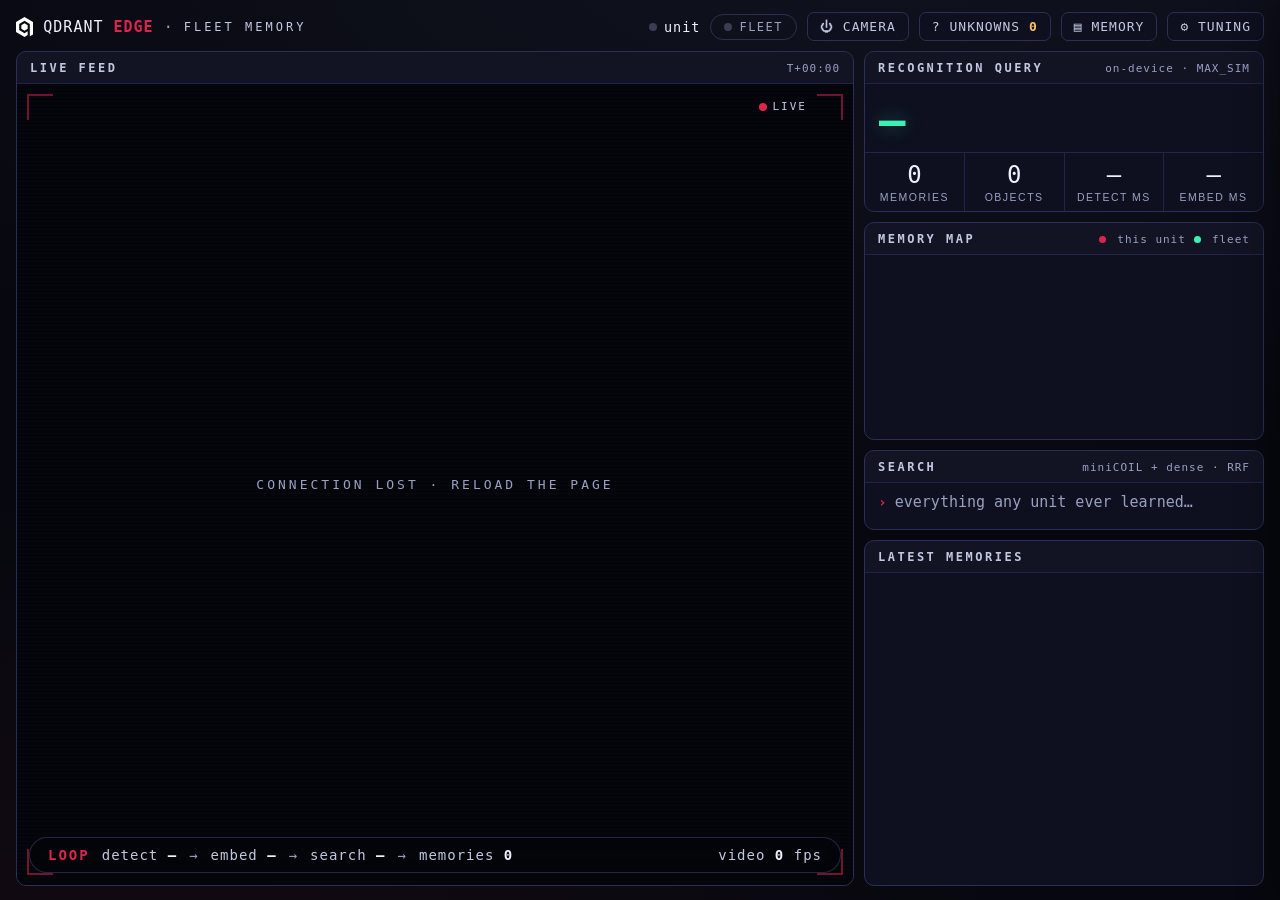
==== commit 7dcec5c9: "Detection-rate dial; restore rail latency panel; click fixes Co-Authored-By: Claude Fable 5 <noreply" ====
--- a/static/index.html
+++ b/static/index.html
@@ -45,29 +45,27 @@
           <span class="tick-step">embed <b id="t-embed">—</b></span><span class="tick-arrow">→</span>
           <span class="tick-step">search <b id="t-query">—</b></span><span class="tick-arrow">→</span>
           <span class="tick-step">memories <b id="t-count">0</b></span>
-          <span class="tick-step right">video <b id="t-vfps">—</b> fps · detect <b id="t-fps">—</b> Hz</span>
+          <span class="tick-step right">video <b id="t-vfps">—</b> fps</span>
         </div>
         <div id="popover" class="hidden"></div>
-      </div>
-      <div id="edge-band">
-        <div class="band-cell hero-cell">
-          <div class="band-label">ON-DEVICE SEARCH</div>
-          <div id="latency-big"><span id="hud-ms">—</span></div>
-          <div class="band-sub">per recognition · MAX_SIM over every memory</div>
-        </div>
-        <div class="band-cell spark-cell"><canvas id="spark"></canvas></div>
-        <div class="band-cell stat-cell">
-          <div class="band-value" id="m-memories">0</div>
-          <div class="band-label">MEMORIES</div>
-        </div>
-        <div class="band-cell stat-cell">
-          <div class="band-value" id="m-objects">0</div>
-          <div class="band-label">OBJECTS</div>
-        </div>
       </div>
     </section>
 
     <aside id="rail">
+      <section class="panel" id="latency-panel">
+        <div class="panel-title">RECOGNITION QUERY <span class="title-side">on-device · MAX_SIM</span></div>
+        <div id="latency-row">
+          <div id="latency-big"><span id="hud-ms">—</span></div>
+          <canvas id="spark"></canvas>
+        </div>
+        <div class="metrics-row">
+          <div class="metric"><div class="metric-value" id="m-memories">0</div><div class="metric-label">Memories</div></div>
+          <div class="metric"><div class="metric-value" id="m-objects">0</div><div class="metric-label">Objects</div></div>
+          <div class="metric"><div class="metric-value" id="m-detect">—</div><div class="metric-label">Detect ms</div></div>
+          <div class="metric"><div class="metric-value" id="m-embed">—</div><div class="metric-label">Embed ms</div></div>
+        </div>
+      </section>
+
       <section class="panel" id="map-panel">
         <div class="panel-title">MEMORY MAP <span class="title-side"><i class="dot local"></i> this unit <i class="dot fleet"></i> fleet
           <button id="map-reset" class="map-reset hidden" title="reset zoom">⌂</button></span></div>
@@ -108,8 +106,9 @@
 <aside id="tuning" class="hidden">
   <div class="drawer-head"><span>TUNING</span><button id="tuning-close">×</button></div>
   <div class="tuning-body">
-    <p class="tune-intro">Five dials. The first two decide what the camera
-    points at; the last three decide how sure it must be before it speaks.</p>
+    <p class="tune-intro">Six dials. The first three decide what the camera
+    watches and how often; the last three decide how sure it must be before
+    it speaks.</p>
 
     <div class="setting">
       <label>DETECTOR SENSITIVITY <b id="v-conf"></b></label>
@@ -124,6 +123,15 @@
       <div class="slider-ends"><span>small items only</span><span>big items too</span></div>
       <p class="tune-hint">Anything bigger than this share of the screen is
       treated as scenery and skipped.</p>
+    </div>
+
+    <div class="setting">
+      <label>DETECTION RATE <b id="v-fps"></b></label>
+      <input type="range" id="s-fps" min="4" max="12" step="1">
+      <div class="slider-ends"><span>cooler, calmer</span><span>faster tracking</span></div>
+      <p class="tune-hint">How many times per second the detector looks.
+      Higher follows fast movement better; lower runs cooler. Video streams
+      at full rate either way.</p>
     </div>
 
     <div class="setting">
--- a/static/style.css
+++ b/static/style.css
@@ -85,7 +85,7 @@
 .pill:hover::after { opacity: 1; }
 
 /* ---------- layout ---------- */
-#grid { flex: 1; display: grid; grid-template-columns: 1fr 384px; gap: 10px; min-height: 0; }
+#grid { flex: 1; display: grid; grid-template-columns: 1fr 400px; gap: 10px; min-height: 0; }
 #rail { display: flex; flex-direction: column; gap: 10px; min-height: 0; }
 .panel {
   background: var(--panel); border: 1px solid var(--border); border-radius: 10px;
@@ -105,10 +105,7 @@
 
 /* ---------- live feed ---------- */
 #feed-panel { min-height: 0; }
-#feed-wrap {
-  position: relative; flex: 0 1 auto; min-height: 0;
-  aspect-ratio: 16 / 9; background: var(--well);
-}
+#feed-wrap { position: relative; flex: 1; min-height: 0; background: var(--well); }
 #view { width: 100%; height: 100%; display: block; cursor: crosshair; }
 .hud-corner {
   position: absolute; width: 26px; height: 26px; border: 2px solid rgba(220, 36, 76, .5);
@@ -141,33 +138,24 @@
 .tick-arrow { color: var(--faint); }
 .tick-step.right { margin-left: auto; }
 
-/* ---------- the Edge band: on-device latency is the headline ---------- */
-#edge-band {
-  flex: 1 1 auto; min-height: 96px; display: flex; align-items: stretch;
-  border-top: 1px solid var(--border);
-  background: linear-gradient(180deg, rgba(220, 36, 76, .045), transparent 45%), var(--panel);
-}
-.band-cell {
-  display: flex; flex-direction: column; justify-content: center;
-  padding: 12px 22px; min-width: 0; gap: 5px;
-}
-.band-cell + .band-cell { border-left: 1px solid var(--border-soft); }
-.hero-cell { flex: 0 0 auto; }
-.band-label { font-family: var(--mono); font-size: 10.5px; font-weight: 700; letter-spacing: 2.5px; color: var(--faint); }
+/* ---------- latency + metrics ---------- */
+#latency-row { display: flex; align-items: center; gap: 14px; padding: 10px 14px 6px; }
 #latency-big {
-  font-family: var(--mono); font-weight: 700; line-height: 1.05;
-  font-size: clamp(38px, 7.5vh, 62px); color: var(--text);
-  text-shadow: 0 0 26px rgba(58, 240, 180, .28);
-}
-.band-sub { font-size: 11.5px; line-height: 1.35; color: var(--faint); letter-spacing: .3px; }
-.spark-cell { flex: 1 1 auto; padding: 12px 14px; }
-#spark { width: 100%; height: 100%; display: block; }
-.stat-cell { flex: 0 0 auto; min-width: 128px; }
-.band-value { font-family: var(--mono); font-size: 30px; font-weight: 600; line-height: 1; color: var(--text); transition: color .35s; }
-.band-value.flash { color: var(--amber); }
+  font-family: var(--mono); font-weight: 700; font-size: 44px; min-width: 130px;
+  color: var(--green); text-shadow: 0 0 18px rgba(58, 240, 180, .35);
+}
+#spark { flex: 1; height: 52px; min-width: 0; }
+.metrics-row {
+  display: grid; grid-template-columns: repeat(4, 1fr); gap: 1px;
+  background: var(--border-soft); border-top: 1px solid var(--border-soft);
+}
+.metric { background: var(--panel); padding: 8px 6px; text-align: center; }
+.metric-value { font-family: var(--mono); font-size: 24px; color: var(--text); transition: color .35s; }
+.metric-value.flash { color: var(--amber); }
+.metric-label { font-size: 10.5px; color: var(--faint); letter-spacing: 1.5px; text-transform: uppercase; margin-top: 2px; }
 
 /* ---------- map ---------- */
-#map-panel { flex: 5 1 0; min-height: 170px; }
+#map-panel { flex: 0 0 218px; }
 #map-wrap { position: relative; flex: 1; min-height: 0; }
 #map-canvas { width: 100%; height: 100%; display: block; cursor: pointer; }
 #map-canvas.pannable { cursor: grab; }
@@ -217,7 +205,7 @@
 }
 
 /* ---------- latest memories ---------- */
-#memories-panel { flex: 6 1 0; min-height: 90px; }
+#memories-panel { flex: 1; min-height: 90px; }
 #recent-memories { flex: 1; overflow-y: auto; padding: 7px 9px; }
 .mem-row {
   display: flex; align-items: center; gap: 10px; padding: 5px 6px; border-radius: 7px;
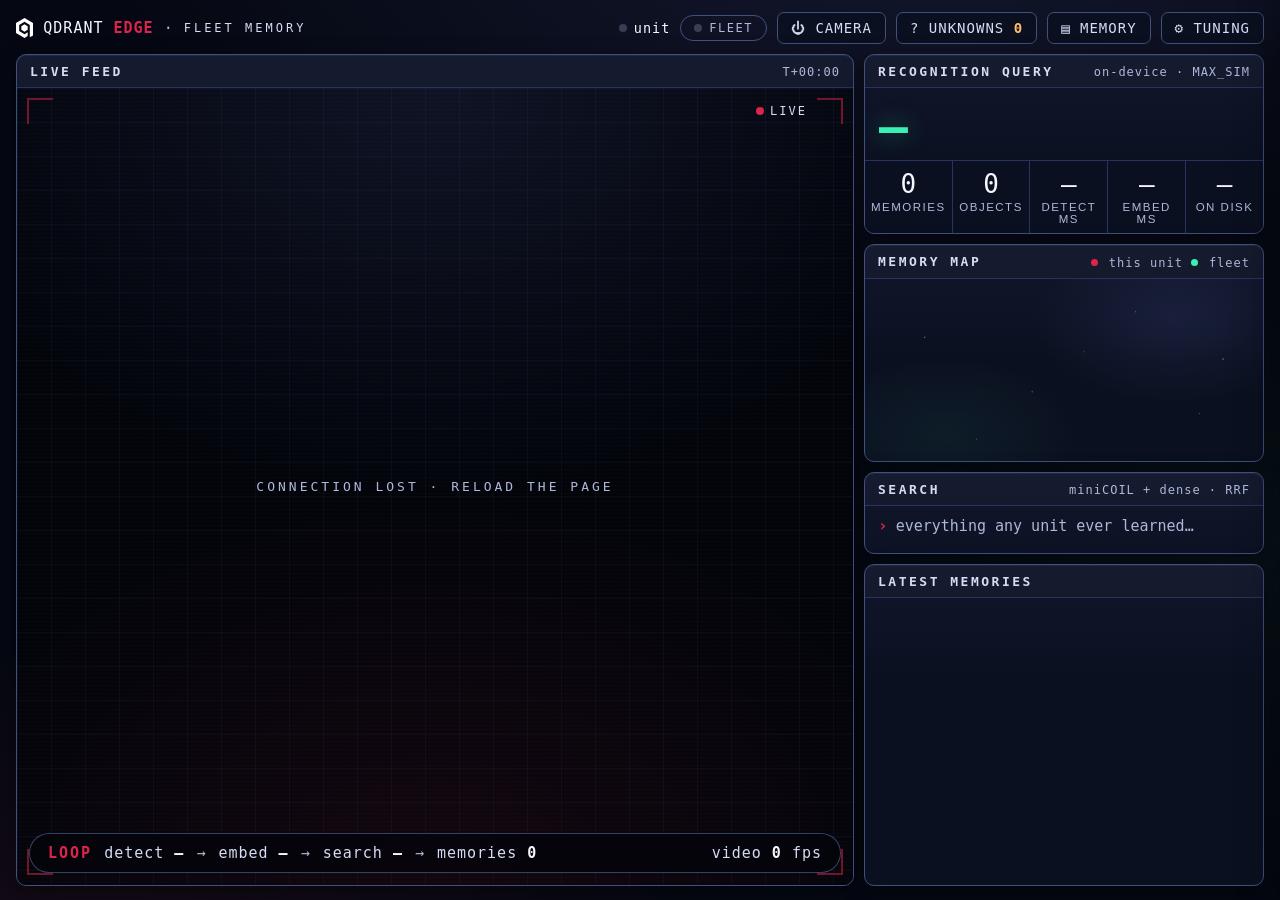
==== commit 55a76db3: "increase object memory" ====
--- a/static/index.html
+++ b/static/index.html
@@ -63,6 +63,7 @@
           <div class="metric"><div class="metric-value" id="m-objects">0</div><div class="metric-label">Objects</div></div>
           <div class="metric"><div class="metric-value" id="m-detect">—</div><div class="metric-label">Detect ms</div></div>
           <div class="metric"><div class="metric-value" id="m-embed">—</div><div class="metric-label">Embed ms</div></div>
+          <div class="metric"><div class="metric-value" id="m-disk">—</div><div class="metric-label" id="m-disk-label">On Disk</div></div>
         </div>
       </section>
 
@@ -96,6 +97,7 @@
 
 <aside id="drawer" class="hidden">
   <div class="drawer-head"><span id="drawer-title">unknowns</span><button id="drawer-close">×</button></div>
+  <div id="drawer-search" class="hidden"><input id="inv-filter" type="text" placeholder="filter memories"></div>
   <div id="drawer-body"></div>
   <div id="drawer-foot" class="hidden">
     <button id="btn-merge" class="mini-btn" disabled>merge 2 selected</button>
--- a/static/style.css
+++ b/static/style.css
@@ -2,20 +2,21 @@
    Type system: sans for prose/meta, mono for telemetry, labels, and numbers. */
 
 :root {
-  --bg: #07080f;
-  --panel: #0e101f;
-  --panel2: #161936;
-  --border: #2b2f55;
-  --border-soft: #20244a;
-  --well: #04050a;          /* video + input wells */
-  --text: #eef1fb;
-  --dim: #c3c8e2;
-  --faint: #9aa0c4;
+  --bg: #050812;            /* orbital black */
+  --panel: #0b1020;
+  --panel2: #121a33;
+  --border: #40507f;        /* brighter blue-violet edge, reads on a projector */
+  --border-soft: #26345f;
+  --well: #02040a;          /* video + input wells */
+  --text: #f5f7ff;
+  --dim: #d5dcf4;
+  --faint: #aeb8da;
   --red: #dc244c;           /* Qdrant crimson */
   --red-soft: rgba(220, 36, 76, .16);
   --green: #3af0b4;
   --amber: #ffbe66;
   --blue: #8aa4ff;
+  --violet: #7c8cff;        /* nebula accent, used sparingly */
   --sans: -apple-system, BlinkMacSystemFont, "SF Pro Text", "Segoe UI", Roboto, Inter, sans-serif;
   --mono: "JetBrains Mono", "SF Mono", ui-monospace, Menlo, monospace;
 }
@@ -24,7 +25,7 @@
 html, body { height: 100%; }
 body {
   background: var(--bg); color: var(--text);
-  font-family: var(--sans); font-size: 14.5px;
+  font-family: var(--sans); font-size: 16px;
   overflow: hidden;
   -webkit-font-smoothing: antialiased;
 }
@@ -37,8 +38,9 @@
   height: 100vh; display: flex; flex-direction: column;
   padding: 12px 16px 14px; gap: 10px;
   background:
-    radial-gradient(1200px 600px at 70% -10%, rgba(138, 164, 255, .07), transparent),
-    radial-gradient(900px 500px at 10% 110%, rgba(220, 36, 76, .06), transparent),
+    radial-gradient(1200px 620px at 72% -12%, rgba(124, 140, 255, .12), transparent 70%),
+    radial-gradient(900px 520px at 8% 112%, rgba(220, 36, 76, .09), transparent 70%),
+    radial-gradient(700px 500px at 100% 60%, rgba(58, 240, 180, .05), transparent 70%),
     var(--bg);
 }
 
@@ -55,8 +57,8 @@
 .unit-dot.off { background: #3a3d55; box-shadow: none; }
 .top-btn {
   background: var(--panel); color: var(--dim); border: 1px solid var(--border);
-  border-radius: 7px; padding: 6px 12px; cursor: pointer;
-  font-family: var(--mono); font-size: 13px; letter-spacing: 1px;
+  border-radius: 7px; padding: 7px 13px; cursor: pointer;
+  font-family: var(--mono); font-size: 14px; letter-spacing: 1px;
   transition: color .12s, border-color .12s;
 }
 .top-btn:hover { color: var(--text); border-color: var(--red); }
@@ -88,24 +90,40 @@
 #grid { flex: 1; display: grid; grid-template-columns: 1fr 400px; gap: 10px; min-height: 0; }
 #rail { display: flex; flex-direction: column; gap: 10px; min-height: 0; }
 .panel {
-  background: var(--panel); border: 1px solid var(--border); border-radius: 10px;
+  background:
+    linear-gradient(180deg, rgba(124, 140, 255, .05), transparent 120px),
+    var(--panel);
+  border: 1px solid var(--border); border-radius: 10px;
   display: flex; flex-direction: column; overflow: hidden;
+  box-shadow: inset 0 1px 0 rgba(180, 195, 255, .08), 0 6px 22px rgba(0, 0, 0, .38);
 }
 .panel-title {
   display: flex; justify-content: space-between; align-items: baseline;
-  font-family: var(--mono); font-size: 12px; letter-spacing: 2.5px;
+  font-family: var(--mono); font-size: 13px; letter-spacing: 2.5px;
   color: var(--dim); font-weight: 700;
   padding: 9px 13px 8px; border-bottom: 1px solid var(--border-soft);
-  background: rgba(255, 255, 255, .015);
-}
-.title-side { color: var(--faint); font-size: 11px; letter-spacing: 1px; font-weight: 400; display: flex; gap: 8px; align-items: center; }
+  background: rgba(255, 255, 255, .02);
+}
+.title-side { color: var(--faint); font-size: 12px; letter-spacing: 1px; font-weight: 400; display: flex; gap: 8px; align-items: center; }
 .title-side .dot { width: 7px; height: 7px; border-radius: 50%; display: inline-block; margin-right: 3px; }
 .dot.local { background: var(--red); }
 .dot.fleet { background: var(--green); }
 
 /* ---------- live feed ---------- */
 #feed-panel { min-height: 0; }
-#feed-wrap { position: relative; flex: 1; min-height: 0; background: var(--well); }
+#feed-wrap {
+  position: relative; flex: 1; min-height: 0;
+  /* deep-space viewport: the letterboxed camera sits inside this, so the bars
+     read as an intentional orbital frame instead of dead black. The canvas
+     clears to transparent outside the video rect, so these layers show there. */
+  background:
+    radial-gradient(130% 130% at 50% 50%, transparent 58%, rgba(2, 4, 10, .8)),
+    radial-gradient(120% 95% at 50% 0%, rgba(124, 140, 255, .11), transparent 55%),
+    radial-gradient(120% 95% at 50% 100%, rgba(220, 36, 76, .08), transparent 55%),
+    linear-gradient(rgba(124, 140, 255, .05) 1px, transparent 1px) 0 0 / 100% 34px,
+    linear-gradient(90deg, rgba(124, 140, 255, .05) 1px, transparent 1px) 0 0 / 34px 100%,
+    var(--well);
+}
 #view { width: 100%; height: 100%; display: block; cursor: crosshair; }
 .hud-corner {
   position: absolute; width: 26px; height: 26px; border: 2px solid rgba(220, 36, 76, .5);
@@ -116,8 +134,8 @@
 .hud-corner.bl { bottom: 10px; left: 10px; border-right: none; border-top: none; }
 .hud-corner.br { bottom: 10px; right: 10px; border-left: none; border-top: none; }
 #rec {
-  position: absolute; top: 16px; right: 46px; display: flex; align-items: center; gap: 6px;
-  font-family: var(--mono); font-size: 11px; letter-spacing: 2px; color: var(--dim);
+  position: absolute; top: 16px; right: 46px; z-index: 3; display: flex; align-items: center; gap: 6px;
+  font-family: var(--mono); font-size: 12px; letter-spacing: 2px; color: var(--dim);
 }
 .rec-dot { width: 8px; height: 8px; border-radius: 50%; background: var(--red); animation: blink 1.6s infinite; }
 @keyframes blink { 50% { opacity: .25; } }
@@ -127,11 +145,11 @@
   background: repeating-linear-gradient(0deg, transparent 0 3px, rgba(255,255,255,.012) 3px 4px);
 }
 #pipeline-ticker {
-  position: absolute; left: 12px; right: 12px; bottom: 12px;
-  display: flex; align-items: center; gap: 12px; padding: 9px 18px;
-  background: rgba(4, 5, 10, .66); backdrop-filter: blur(8px);
-  border: 1px solid rgba(43, 47, 85, .8); border-radius: 999px;
-  font-family: var(--mono); font-size: 14px; color: var(--dim); letter-spacing: 1px;
+  position: absolute; left: 12px; right: 12px; bottom: 12px; z-index: 3;
+  display: flex; align-items: center; gap: 12px; padding: 10px 18px;
+  background: rgba(4, 5, 10, .72); backdrop-filter: blur(8px);
+  border: 1px solid rgba(64, 80, 127, .8); border-radius: 999px;
+  font-family: var(--mono); font-size: 15px; color: var(--dim); letter-spacing: 1px;
 }
 .tick-label { color: var(--red); font-weight: 700; letter-spacing: 2px; }
 .tick-step b { color: var(--text); }
@@ -141,23 +159,41 @@
 /* ---------- latency + metrics ---------- */
 #latency-row { display: flex; align-items: center; gap: 14px; padding: 10px 14px 6px; }
 #latency-big {
-  font-family: var(--mono); font-weight: 700; font-size: 44px; min-width: 130px;
-  color: var(--green); text-shadow: 0 0 18px rgba(58, 240, 180, .35);
+  font-family: var(--mono); font-weight: 700; font-size: 48px; min-width: 140px;
+  color: var(--green); text-shadow: 0 0 24px rgba(58, 240, 180, .45);
+  animation: latency-breathe 3.4s ease-in-out infinite;
+}
+@keyframes latency-breathe {
+  50% { text-shadow: 0 0 30px rgba(58, 240, 180, .65); }
 }
 #spark { flex: 1; height: 52px; min-width: 0; }
 .metrics-row {
-  display: grid; grid-template-columns: repeat(4, 1fr); gap: 1px;
+  display: grid; grid-template-columns: repeat(5, 1fr); gap: 1px;
   background: var(--border-soft); border-top: 1px solid var(--border-soft);
 }
 .metric { background: var(--panel); padding: 8px 6px; text-align: center; }
-.metric-value { font-family: var(--mono); font-size: 24px; color: var(--text); transition: color .35s; }
+.metric-value { font-family: var(--mono); font-size: 26px; color: var(--text); transition: color .35s; }
 .metric-value.flash { color: var(--amber); }
-.metric-label { font-size: 10.5px; color: var(--faint); letter-spacing: 1.5px; text-transform: uppercase; margin-top: 2px; }
+.metric-label { font-size: 11.5px; color: var(--faint); letter-spacing: 1.5px; text-transform: uppercase; margin-top: 2px; }
 
 /* ---------- map ---------- */
 #map-panel { flex: 0 0 218px; }
-#map-wrap { position: relative; flex: 1; min-height: 0; }
-#map-canvas { width: 100%; height: 100%; display: block; cursor: pointer; }
+#map-wrap {
+  position: relative; flex: 1; min-height: 0;
+  /* barely-visible cosmic field behind the scatter dots (canvas is transparent):
+     one faint nebula cloud + a sparse starfield from layered radial specks */
+  background:
+    radial-gradient(60% 80% at 78% 22%, rgba(124, 140, 255, .10), transparent 60%),
+    radial-gradient(55% 70% at 20% 85%, rgba(58, 240, 180, .06), transparent 60%),
+    radial-gradient(1px 1px at 15% 32%, rgba(230, 236, 255, .55), transparent),
+    radial-gradient(1px 1px at 68% 18%, rgba(230, 236, 255, .40), transparent),
+    radial-gradient(1px 1px at 42% 62%, rgba(230, 236, 255, .45), transparent),
+    radial-gradient(1px 1px at 84% 74%, rgba(230, 236, 255, .35), transparent),
+    radial-gradient(1px 1px at 28% 88%, rgba(230, 236, 255, .30), transparent),
+    radial-gradient(1.4px 1.4px at 90% 44%, rgba(230, 236, 255, .40), transparent),
+    radial-gradient(1px 1px at 55% 40%, rgba(230, 236, 255, .28), transparent);
+}
+#map-canvas { position: relative; width: 100%; height: 100%; display: block; cursor: pointer; }
 #map-canvas.pannable { cursor: grab; }
 #map-canvas.panning { cursor: grabbing; }
 .map-reset {
@@ -188,9 +224,12 @@
 #search::placeholder { color: var(--faint); }
 #search-results { max-height: 300px; overflow-y: auto; padding: 0 8px 8px; }
 .result-row {
-  display: flex; align-items: center; gap: 10px; padding: 6px 8px; border-radius: 7px; cursor: pointer;
-}
-.result-row:hover { background: var(--panel2); }
+  display: flex; align-items: center; gap: 10px; padding: 8px; border-radius: 9px; cursor: pointer;
+  border: 1px solid var(--border-soft); margin-bottom: 6px;
+  background: linear-gradient(180deg, rgba(124, 140, 255, .04), transparent);
+  transition: border-color .12s, background .12s;
+}
+.result-row:hover { background: var(--panel2); border-color: var(--violet); }
 .result-thumb { width: 52px; height: 52px; border-radius: 5px; object-fit: cover; background: var(--well); }
 .result-label { flex: 1; font-weight: 550; white-space: nowrap; overflow: hidden; text-overflow: ellipsis; }
 .result-score { width: 66px; height: 5px; background: var(--panel2); border-radius: 3px; overflow: hidden; }
@@ -208,14 +247,16 @@
 #memories-panel { flex: 1; min-height: 90px; }
 #recent-memories { flex: 1; overflow-y: auto; padding: 7px 9px; }
 .mem-row {
-  display: flex; align-items: center; gap: 10px; padding: 5px 6px; border-radius: 7px;
-  cursor: pointer; animation: ev-in .25s ease;
-}
-.mem-row:hover { background: var(--panel2); }
+  display: flex; align-items: center; gap: 10px; padding: 8px; border-radius: 9px;
+  border: 1px solid var(--border-soft); margin-bottom: 7px;
+  background: linear-gradient(180deg, rgba(124, 140, 255, .04), transparent);
+  cursor: pointer; animation: ev-in .25s ease; transition: border-color .12s, background .12s;
+}
+.mem-row:hover { background: var(--panel2); border-color: var(--violet); }
 .mem-thumb { width: 56px; height: 56px; border-radius: 6px; object-fit: cover; background: var(--well); border: 1px solid var(--border-soft); }
 .mem-main { flex: 1; min-width: 0; }
-.mem-label { font-size: 14.5px; font-weight: 550; white-space: nowrap; overflow: hidden; text-overflow: ellipsis; }
-.mem-meta { font-size: 12.5px; color: var(--faint); }
+.mem-label { font-size: 16px; font-weight: 600; white-space: nowrap; overflow: hidden; text-overflow: ellipsis; }
+.mem-meta { font-size: 13.5px; color: var(--faint); }
 .mem-none { color: var(--faint); padding: 8px 10px; font-size: 13.5px; }
 @keyframes ev-in { from { opacity: 0; transform: translateY(-4px); } }
 
@@ -234,6 +275,15 @@
   font-weight: 700; text-transform: uppercase;
 }
 .drawer-head button { background: none; border: none; color: var(--dim); font-size: 18px; cursor: pointer; }
+#drawer-search { padding: 10px 12px 0; }
+#drawer-search.hidden { display: none; }
+#inv-filter {
+  width: 100%; box-sizing: border-box; background: var(--well);
+  border: 1px solid var(--border-soft); border-radius: 7px; padding: 7px 10px;
+  color: var(--text); font-family: var(--mono); font-size: 13px; outline: none;
+}
+#inv-filter::placeholder { color: var(--faint); }
+#inv-filter:focus { border-color: var(--dim); }
 #drawer-body { overflow-y: auto; padding: 10px; flex: 1; }
 .section-head {
   font-family: var(--mono); font-size: 11px; letter-spacing: 2px; color: var(--faint);
@@ -265,7 +315,6 @@
   border-radius: 6px; padding: 4px 9px; font-size: 12.5px; cursor: pointer; font-family: var(--mono);
 }
 .mini-btn:hover { color: var(--text); border-color: var(--red); }
-.stab { height: 4px; border-radius: 2px; background: var(--blue); opacity: .7; margin-top: 5px; }
 .teach-inline { display: flex; gap: 6px; margin-top: 7px; }
 .teach-inline input {
   flex: 1; background: var(--well); border: 1px solid var(--border); border-radius: 6px;
@@ -319,7 +368,7 @@
   display: flex; margin-top: 16px; border-radius: 5px; overflow: hidden; height: 22px;
   font-family: var(--mono); font-size: 10px; letter-spacing: 1px; text-transform: uppercase;
 }
-#tier-band .band { display: flex; align-items: center; justify-content: center; color: var(--well); font-weight: 700; }
+#tier-band .band { display: flex; align-items: center; justify-content: center; color: var(--well); font-weight: 700; overflow: hidden; white-space: nowrap; }
 .band.unknown { background: var(--blue); }
 .band.suggest { background: var(--amber); }
 .band.same { background: var(--green); }
@@ -421,3 +470,12 @@
   max-width: 70vmin; max-height: 70vmin; border-radius: 10px;
   border: 1px solid var(--border); box-shadow: 0 24px 80px rgba(0, 0, 0, .6);
 }
+
+/* ---------- category boxes (five hats = one row until opened) ---------- */
+.cat-count {
+  font-family: var(--mono); font-size: 11px; color: var(--violet);
+  border: 1px solid var(--border); border-radius: 4px; padding: 0 5px; margin-left: 6px;
+}
+.cat-caret { color: var(--faint); font-size: 12px; flex-shrink: 0; }
+.mem-row.in-cat, .inv-item.in-cat { margin-left: 20px; }
+.mem-row.in-cat .mem-thumb { width: 44px; height: 44px; }
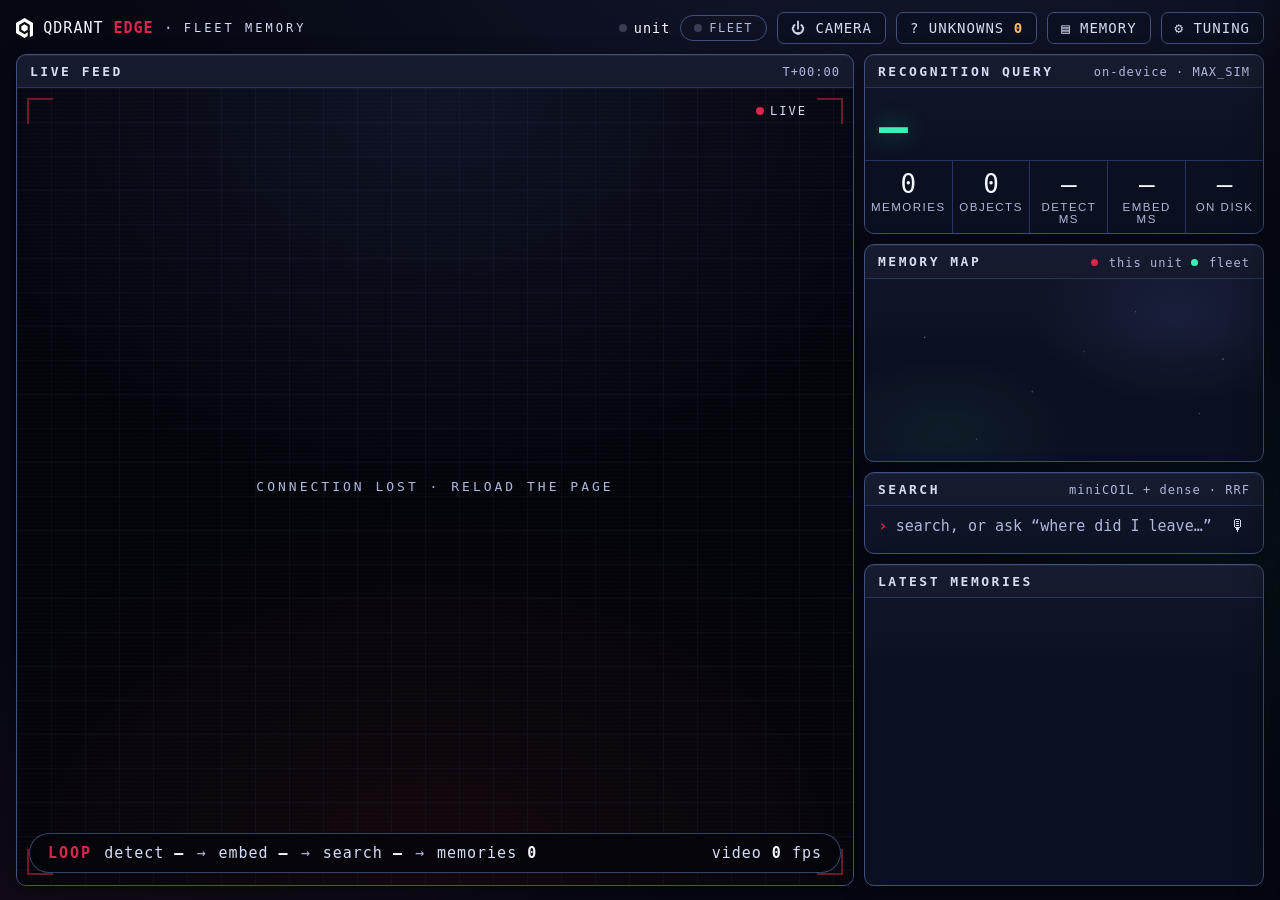
==== commit 7d386649: "Add voice teach/ask and last-seen recall beat Co-Authored-By: Claude Opus 4.8 (1M context) <noreply@" ====
--- a/static/index.html
+++ b/static/index.html
@@ -81,9 +81,11 @@
         <div id="query-box">
           <span class="prompt">›</span>
           <input id="search" type="text" autocomplete="off" spellcheck="false"
-                 placeholder="everything any unit ever learned…">
+                 placeholder="search, or ask “where did I leave…” + Enter">
+          <button id="mic-ask" class="mic-btn" title="hold and ask: where did I leave…">🎙</button>
           <button id="search-clear" class="hidden" title="clear search">×</button>
         </div>
+        <div id="recall-answer" class="hidden"></div>
         <div id="search-results"></div>
       </section>
 
--- a/static/style.css
+++ b/static/style.css
@@ -235,6 +235,22 @@
 .result-score { width: 66px; height: 5px; background: var(--panel2); border-radius: 3px; overflow: hidden; }
 .result-score i { display: block; height: 100%; background: var(--red); }
 .result-none { color: var(--faint); padding: 4px 10px 8px; font-size: 13.5px; }
+
+/* recall answer: the "where did I leave it?" hero card, retrieval-driven */
+#recall-answer { display: flex; align-items: center; gap: 14px; cursor: pointer;
+  padding: 12px; margin: 4px 0 12px; border-radius: 11px;
+  border: 1px solid var(--violet); border-left: 4px solid var(--red);
+  background: linear-gradient(180deg, rgba(124, 140, 255, .12), rgba(220, 36, 76, .06)); }
+#recall-answer.hidden { display: none; }
+.recall-thumb { width: 72px; height: 72px; border-radius: 7px; object-fit: cover; background: var(--well); flex: 0 0 auto; }
+.recall-main { min-width: 0; }
+.recall-label { font-size: 22px; font-weight: 650; color: var(--text); text-transform: capitalize;
+  white-space: nowrap; overflow: hidden; text-overflow: ellipsis; }
+.recall-where { font-size: 14px; color: var(--dim); margin-top: 3px; }
+.recall-where b { color: var(--text); }
+.recall-say { font-size: 13px; color: var(--blue); margin-top: 5px; font-style: italic; }
+.recall-say:empty { display: none; }
+.recall-miss { color: var(--faint); padding: 10px 12px; font-size: 13.5px; }
 .result-main { flex: 1; min-width: 0; }
 .result-meta { font-size: 12.5px; color: var(--faint); }
 .result-meta .seen { color: var(--dim); }
@@ -398,6 +414,14 @@
 .pop-btn.ghost { background: none; border: 1px solid var(--border); color: var(--dim); }
 .pop-btn.ghost:hover { color: var(--text); }
 .pop-btn.ok { background: var(--green); color: #05231a; }
+/* voice: hold-to-talk mics (search bar + teach popover) */
+.pop-btn.mic { flex: 0 0 auto; padding: 8px 12px; background: var(--panel2); border: 1px solid var(--border); }
+.mic-btn { background: none; border: none; color: var(--dim); font-size: 16px; cursor: pointer;
+  padding: 0 4px; line-height: 1; border-radius: 6px; touch-action: none; }
+.mic-btn:hover { color: var(--text); }
+.mic-btn.recording, .pop-btn.mic.recording { color: white; background: var(--red);
+  animation: mic-pulse 1s ease-in-out infinite; }
+@keyframes mic-pulse { 50% { box-shadow: 0 0 0 4px var(--red-soft); } }
 
 /* ---------- flow particle ---------- */
 .mem-pulse {
